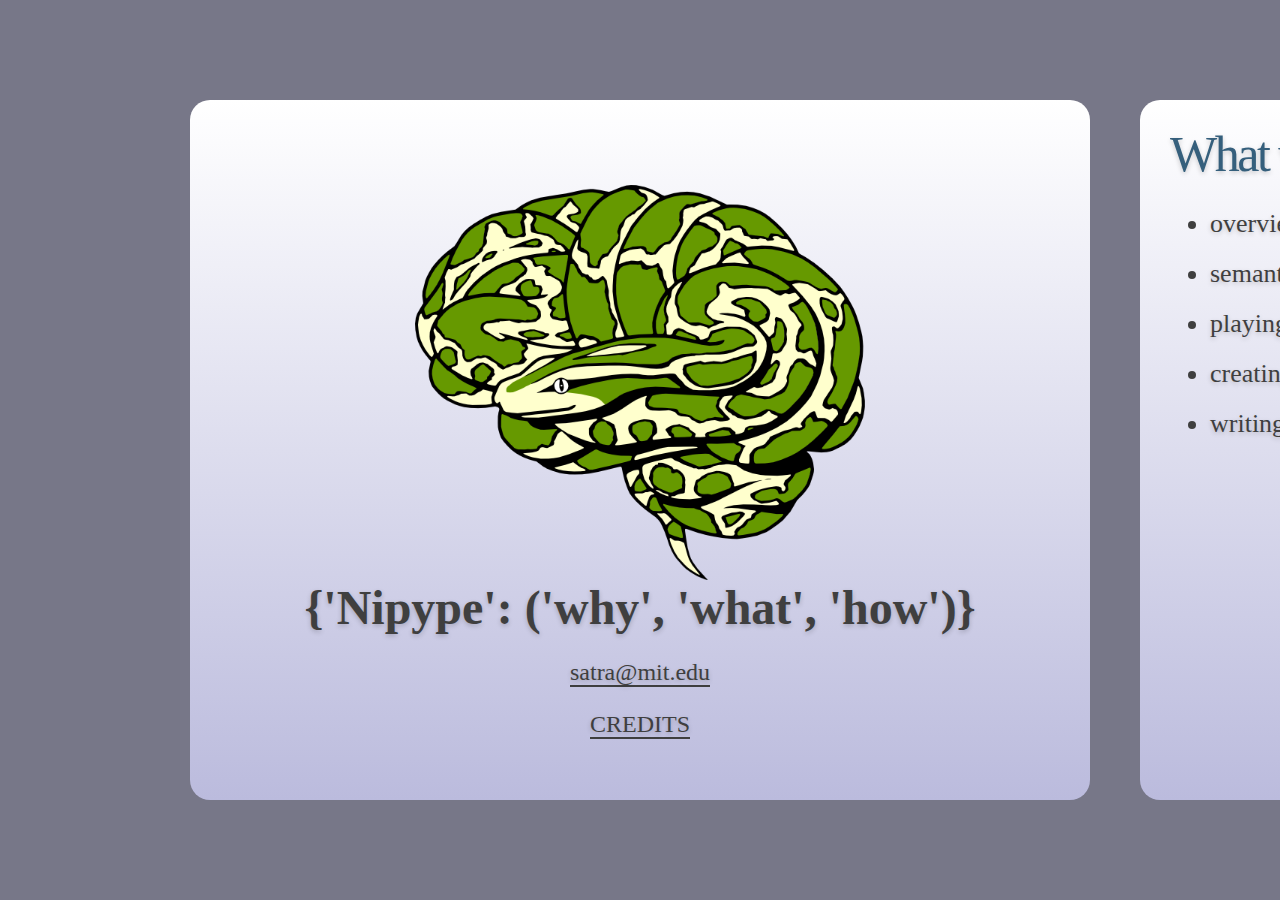
==== slides.html @ e0f83423 "added slides to master branch" ====
<!DOCTYPE html>
<!--
  Copyright 2010 Google Inc.

  Licensed under the Apache License, Version 2.0 (the "License");
  you may not use this file except in compliance with the License.
  You may obtain a copy of the License at

     http://www.apache.org/licenses/LICENSE-2.0

  Unless required by applicable law or agreed to in writing, software
  distributed under the License is distributed on an "AS IS" BASIS,
  WITHOUT WARRANTIES OR CONDITIONS OF ANY KIND, either express or implied.
  See the License for the specific language governing permissions and
  limitations under the License.

  Original slides: Marcin Wichary (mwichary@google.com)
  Modifications: Ernest Delgado (ernestd@google.com)
                 Alex Russell (slightlyoff@chromium.org)

  landslide modifications: Adam Zapletal (adamzap@gmail.com)
                           Nicolas Perriault (nperriault@gmail.com)
-->
<html>
<head>
    <meta http-equiv="Content-Type" content="text/html; charset=utf-8" />
    <meta http-equiv="X-UA-Compatible" content="chrome=1">
    <title>None</title>
    <!-- Styles -->
    
    <style type="text/css" media="print">
      * {
    margin: 0;
    padding: 0;
}
@page {
    size: landscape;
}
body {
    font: 100% "Lucida Grande", "Trebuchet MS", Verdana, sans-serif;
    padding: 0;
    margin: 0;
}
div.slide {
    min-width: 800px;
    min-height: 600px;
    padding: 1em;
    overflow: hidden;
    page-break-after: always;
    border: 1px solid black;
    border-radius: 20px;
}
div.slide div.inner {
    width: 800px;
    height: 600px;
    margin: auto;
    display: table-cell;
}
h1 {
    font-size: 2.4em;
}
h2 {
    font-size: 1.4em;
}
h3 {
    margin: 1em 0;
}
ul {
    margin: 0;
    padding: 0;
}
p, li, pre {
    margin: 1em 0;
}
li {
    margin-left: 2em;
}
a {
    color: #000000;
}
pre, code {
    max-width: 800px;
    background: #eee;
    font-family: Monaco, monospace;
    font-size: 90%;
}
pre {
    padding: .2em .5em;
    overflow: hidden;
    border-radius: .8em;
}
code {
    padding: 0 .2em;
}
.slide header:only-child h1 {
  line-height: 180%;
  text-align: center;
  display: table-cell;
  vertical-align: middle;
  height: 600px;
  width: 800px;
  font-size: 48px;
  margin-top:100px;
  margin-bottom:100px;
}
#toc, #help, .slide aside, .slide footer, .slide .notes {
  display: none;
}

    </style>
    <style type="text/css" media="screen, projection">
      body {
  font: 14px "Lucida Grande", "Trebuchet MS", Verdana, sans-serif;
  background: #778;
  padding: 0;
  margin: 0;
  overflow: hidden;
}

div.presentation {
  position: absolute;
  width: 100%;
  display: table-cell;
  vertical-align: middle;
  height: 100%;
  background: inherit;
}

div.presentation > h1 {
  display: none;
}

div.slides {
  width: 100%;
  height: 100%;
  overflow: hidden;
  left: 0;
  top: 0;
  position: absolute;
  display: block;
  -webkit-transition: -webkit-transform 1s ease-in-out;
  -moz-transition: -moz-transform 1s ease-in-out;
  -o-transition: -o-transform 1s ease-in-out;
}

div.slide {
  display: inline;
  position: absolute;
  overflow: hidden;
  width: 900px;
  height: 700px;
  margin-top: -350px;
  margin-left: -400px;
  left: 50%;
  top: 50%;
  background: -webkit-gradient(linear, left bottom, left top, from(#bbd), to(#fff));
  background-color: #eee;
  background: -moz-linear-gradient(bottom, #bbd, #fff);
  -webkit-transition: margin 0.25s ease-in-out;
  -moz-transition: margin 0.25s ease-in-out;
  -o-transition: margin 0.25s ease-in-out;
  border-top-left-radius: 20px;
  -moz-border-radius-topleft: 20px;
  -webkit-border-top-left-radius: 20px;
  border-top-right-radius: 20px;
  -moz-border-radius-topright: 20px;
  -webkit-border-top-right-radius: 20px;
  border-bottom-right-radius: 20px;
  -moz-border-radius-bottomright: 20px;
  -webkit-border-bottom-right-radius: 20px;
  border-bottom-left-radius: 20px;
  -moz-border-radius-bottomleft: 20px;
  -webkit-border-bottom-left-radius: 20px;
}

div#current_presenter_notes {
	display: none;
}

div.slide div.presenter_notes {
	display: none;
}

/* Expose */

body.expose div.slides {
  float: left;
  position: relative;
  overflow: auto;
  margin-bottom: 10px;
}

body.expose div.slide {
  display: block;
  float: left;
  position: relative;
  left: auto !important;
  top: auto !important;
  margin: 10px !important;
  -webkit-transition: none;
  -moz-transition: none;
  -o-transition: none;  
  -moz-transform: scale(.33, .33);
  -moz-transform-origin: 0 0;
  -webkit-transform: scale(.33, .33);
  -webkit-transform-origin: 0 0;
  -o-transform: scale(.33, .33);
  -o-transform-origin: 0 0;
  cursor: pointer;
}

body.expose div.slide:hover {
  background: -webkit-gradient(linear, left bottom, left top, from(#bdd), to(#fff));
  background-color: #eee;
  background: -moz-linear-gradient(bottom, #bdd, #fff);
}

body.expose .slide-wrapper {
  float: left;
  position: relative;
  margin: .5%;
  width: 300px;
  height: 233px;
}

body.expose .slide footer {
}

body.expose .slide .inner {
}

body.expose .slide.far-past,
body.expose .slide.past,
body.expose .slide.future,
body.expose .slide.far-future {
  margin-left: 0;
}

body.expose .slide.current {
  background: -webkit-gradient(linear, left bottom, left top, from(#ddb), to(#fff));
  background-color: #eee;
  background: -moz-linear-gradient(bottom, #ddb, #fff);
  border: 16px solid #fff;
  -moz-transform: scale(.315, .315);
  -moz-transform-origin: 0 0;
  -webkit-transform: scale(.315, .315);
  -webkit-transform-origin: 0 0;
  -o-transform: scale(.315, .315);
  -o-transform-origin: 0 0;
}

/* Presenter Mode */

body.presenter_view div.slide {
  display: inline;
  position: absolute;
  overflow: hidden;
  -moz-transform: scale(.5, .5);
  -moz-transform-origin: 0 0;
  -webkit-transform: scale(.5, .5);
  -webkit-transform-origin: 0 0;
  -o-transform: scale(.5, .5);
  -o-transform-origin: 0 0;
	margin-top: -300px;
}

body.presenter_view .slide.far-past {
  display: block;
  margin-left: -1500px;
}

body.presenter_view .slide.past {
  display: block;
  margin-left: -975px;
}

body.presenter_view .slide.current {
  display: block;
  margin-left: -475px;
  border: 8px solid maroon;
  z-index: 2;
}

body.presenter_view .slide.future {
  display: block;
  margin-left: 25px;
  z-index: 1;
}

body.presenter_view .slide.far-future {
  display: block;
  margin-left: 525px;
}

body.presenter_view div#current_presenter_notes {
	visibility: visible;
	display: block;
	position: absolute;
	overflow: auto;
	vertical-align: middle;
	left: 50%;
	top: 50%;
	margin-left: -475px;
	margin-top: 100px;
	z-index: 2;
	width: 950px;
	border-style: solid;
	height: 30%;
	background-color: silver;
}

body.presenter_view div#current_presenter_notes section {
  font-family: 'Lucida Grande';
  color: black;
  text-shadow: rgba(0, 0, 0, 0.2) 0 2px 5px;
  display: block;
  overflow: visible;
  position: relative;
  background-color: #fffeff;
  height: 120px;
  margin-right: 30px;
  margin-top: 60px;
  margin-left: 30px;
  padding-right: 10px;
  padding-left: 10px;
  padding-top: 10px;
}

body.presenter_view div#current_presenter_notes section p {
	margin: 0;
}

body.presenter_view div#current_presenter_notes h1 {
	font-size: 50%;
	display: block;
}

/* Slide styles */

div.slide p {
  font-size: 24px;
}

.slide.far-past {
  display: block;
  margin-left: -2400px;
}

.slide.past {
  display: block;
  margin-left: -1400px;
}

.slide.current {
  display: block;
  margin-left: -450px;
}

.slide.future {
  display: block;
  margin-left: 500px;
}

.slide.far-future {
  display: block;
  margin-left: 1500px;
}

body.three-d div.slides {
  -webkit-transform: translateX(50px) scale(0.8) rotateY(10deg);
  -moz-transform: translateX(50px) scale(0.8) rotateY(10deg);
  -o-transform: translateX(50px) scale(0.8) rotateY(10deg);
}


/* Content */

header:not(:only-child) {
  font-family: 'Lucida Grande';
  font-weight: normal;
  font-size: 50px;
  letter-spacing: -.05em;
  color: black;
  text-shadow: rgba(0, 0, 0, 0.2) 0 2px 5px;
  position: absolute;
  left: 30px;
  top: 25px;
  margin: 0;
  padding: 0;
}

header h1, header h2, header h3, header h4, header h5, header h6 {
  color: #355F7C;
  display: inline;
  font-size: 100%;
  font-weight: normal;
  padding: 0;
  margin: 0;
}

header h2:first-child {
  margin-top: 0;
}

section, .slide header:only-child h1 {
  font-family: 'Lucida Grande';
  color: #3f3f3f;
  text-shadow: rgba(0, 0, 0, 0.2) 0 2px 5px;
  margin-left: 30px;
  margin-right: 30px;
  margin-top: 85px;
  display: block;
  overflow: hidden;
}

.slide header:only-child h1 {
  color: #355F7C;
}

a {
  color: inherit;
  display: inline-block;
  text-decoration: none;
  line-height: 110%;
  border-bottom: 2px solid #3f3f3f;
}

pre {
  font-size: 20px;
  font-family: Monaco, Courier, monospace;
}

li {
  padding: 10px 0;
  font-size: 26px;
}

.slide header:only-child h1 {
  line-height: 180%;
  text-align: center;
  display: table-cell;
  vertical-align: middle;
  height: 700px;
  width: 900px;
  font-size: 50px;
  margin-top:100px;
  margin-bottom:100px;
}

div.slide blockquote p{
  font-size: 25px;
  line-height: 150%;
  font-style: italic;
}

div.slide blockquote{
  font-size: 20px;
  line-height: 150%;
}


.h3 {
  height: 50px;
  display: block;
}

h3 {
  font-size: 35px;
  right: 5px;
  position: absolute;
  color: #355F7C;
  margin-top: -50px;
  margin-right: 50px;
}

#plan ul{
  list-style: none
}

#plan li {
  font-size: 30px;
  line-height: 50px;
}

img {
  margin-left: auto;
  margin-right: auto;
  display: block;
}

span.math-example img{
  display: inline;
  margin-left: 5px;
  margin-right: 5px;
}

section table, section table thead, section table tbody{
  font-size: 30px;
  margin: auto;
}

section table, section table td{
    border: 0px;
}

section table tr {
  padding-left: 15px;
  padding-right: 15px;
}

span.math-example p, span.math-example ul, span.math-example li {
  font-size: 15px;
}

.sidebar {
  clear: both;
  background: -webkit-gradient(linear, top right, bottom right, from(#dde), to(#fff));
  -webkit-transition: margin 0.25s ease-in-out;
  background-color: #eee;
  background: -moz-linear-gradient(right, #dde, #fff);
  border-right: 5px solid #ccd;
  z-index: 9999999;
  height: 100%;
  overflow: hidden;
  top: 0;
  position: absolute;
  display: block;
  margin: 0;
  margin-left: -400px;
  padding: 10px 16px;
  overflow: auto;
  -webkit-transition: margin 0.2s ease-in-out;
  -moz-transition: margin 0.2s ease-in-out;
  -o-transition: margin 0.2s ease-in-out;
}

.sidebar h2 {
  text-shadow: rgba(0, 0, 0, 0.2) 0 2px 5px;
  margin: 0 0 16px;
  padding: 0;
}

.sidebar table {
  width: 100%;
  margin: 0;
  padding: 0;
  border-collapse: collapse;
}

.sidebar table caption {
  display: none;
}

.sidebar tr {
  margin: 2px 0;
  border-bottom: 1px solid #ccc;
}

.sidebar th {
  text-align: left;
  font-weight: normal;
  max-width: 300px;
  overflow: hidden;
}

.sidebar tr.sub th {
  text-indent: 20px;
}

.sidebar td {
  text-align: right;
  min-width: 20px;
}

.sidebar a {
  display: block;
  text-decoration: none;
  border-bottom: none;
  padding: 4px 0;
}

.sidebar tr.active {
  background: #ff0;
}

aside {
  display: none;
}

aside.source {
  position: absolute;
  bottom: 6px;
  left: 10px;
  text-indent: 10px;
}

aside.page_number {
  position: absolute;
  bottom: 6px;
  right: 10px;
  text-indent: 10px;
}

span.plan li {
  font-size: 35px;
  margin-top: 35px;
  list-style: none;
}

span.float-right {
  float: right;
}

span.float-left {
  float: left;
}

span.small li{
  font-size: 165%;
  padding-top: 5px;
  padding-bottom: 5px;
}

span.regression img {
  margin-top: -100px;
  padding-left: 150px;
}

span.gaussian img {
  margin-top: -60px;
  padding-left: 220px;
}

span.hyperplan img {
  margin-top: -100px;
}

span.explosion_donnee img {
  margin-top: 100px;
}

span.important p{
  font-size: 30px;
  font-weight: bold;
}

span.big p{
  text-shadow: rgba(0, 0, 0, 0.4) 0 3px 7px;
  font-size: 60px;
  height: 900px;
  line-height: 100%;
  margin-top: 200px;
  text-align: center;
  vertical-align: middle;
  width: 800px;
}

blockquote.medium {
  font-weight: bold;
}

span.simple {
  color: #4EACC5;
}

span.efficace {
  color: #FF9C34;
}

span.documente {
  color: #4E9A06;
}

.notes {
  display: none;
  padding: 10px;
  background: #ccc;
  border-radius: 10px;
  -moz-border-radius: 10px;
  -webkit-border-radius: 10px;
}

div.slide p.notes {
    font-size: 90%;
}

pre.highlight {
  overflow-y: hidden;
  display: inline;
  white-space: pre;

  font-size: 15px;
}


/* Pygments default theme */
.hll { background-color: #ffffcc }
.c { color: #408080;
     font-style: italic;
     font-size: 15px;
  } /* Comment */
.err { border: 1px solid #FF0000 } /* Error */
.k { color: #008000; font-weight: bold } /* Keyword */
.o { color: #666666 } /* Operator */
.cm { color: #408080; font-style: italic } /* Comment.Multiline */
.cp { color: #BC7A00 } /* Comment.Preproc */
.c1 { color: #408080; font-style: italic } /* Comment.Single */
.cs { color: #408080; font-style: italic } /* Comment.Special */
.gd { color: #A00000 } /* Generic.Deleted */
.ge { font-style: italic } /* Generic.Emph */
.gr { color: #FF0000 } /* Generic.Error */
.gh { color: #000080; font-weight: bold } /* Generic.Heading */
.gi { color: #00A000 } /* Generic.Inserted */
.go { color: #808080 } /* Generic.Output */
.gp { color: #000080; font-weight: bold } /* Generic.Prompt */
.gs { font-weight: bold } /* Generic.Strong */
.gu { color: #800080; font-weight: bold } /* Generic.Subheading */
.gt { color: #0040D0 } /* Generic.Traceback */
.kc { color: #008000; font-weight: bold } /* Keyword.Constant */
.kd { color: #008000; font-weight: bold } /* Keyword.Declaration */
.kn { color: #008000; font-weight: bold } /* Keyword.Namespace */
.kp { color: #008000 } /* Keyword.Pseudo */
.kr { color: #008000; font-weight: bold } /* Keyword.Reserved */
.kt { color: #B00040 } /* Keyword.Type */
.m { color: #666666 } /* Literal.Number */
.s { color: #BA2121 } /* Literal.String */
.na { color: #7D9029 } /* Name.Attribute */
.nb { color: #008000 } /* Name.Builtin */
.nc { color: #0000FF; font-weight: bold } /* Name.Class */
.no { color: #880000 } /* Name.Constant */
.nd { color: #AA22FF } /* Name.Decorator */
.ni { color: #999999; font-weight: bold } /* Name.Entity */
.ne { color: #D2413A; font-weight: bold } /* Name.Exception */
.nf { color: #0000FF } /* Name.Function */
.nl { color: #A0A000 } /* Name.Label */
.nn { color: #0000FF; font-weight: bold } /* Name.Namespace */
.nt { color: #008000; font-weight: bold } /* Name.Tag */
.nv { color: #19177C } /* Name.Variable */
.ow { color: #AA22FF; font-weight: bold } /* Operator.Word */
.w { color: #bbbbbb } /* Text.Whitespace */
.mf { color: #666666 } /* Literal.Number.Float */
.mh { color: #666666 } /* Literal.Number.Hex */
.mi { color: #666666 } /* Literal.Number.Integer */
.mo { color: #666666 } /* Literal.Number.Oct */
.sb { color: #BA2121 } /* Literal.String.Backtick */
.sc { color: #BA2121 } /* Literal.String.Char */
.sd { color: #BA2121; font-style: italic } /* Literal.String.Doc */
.s2 { color: #BA2121 } /* Literal.String.Double */
.se { color: #BB6622; font-weight: bold } /* Literal.String.Escape */
.sh { color: #BA2121 } /* Literal.String.Heredoc */
.si { color: #BB6688; font-weight: bold } /* Literal.String.Interpol */
.sx { color: #008000 } /* Literal.String.Other */
.sr { color: #BB6688 } /* Literal.String.Regex */
.s1 { color: #BA2121 } /* Literal.String.Single */
.ss { color: #19177C } /* Literal.String.Symbol */
.bp { color: #008000 } /* Name.Builtin.Pseudo */
.vc { color: #19177C } /* Name.Variable.Class */
.vg { color: #19177C } /* Name.Variable.Global */
.vi { color: #19177C } /* Name.Variable.Instance */
.il { color: #666666 } /* Literal.Number.Integer.Long */

    </style>
    
    
    <!-- /Styles -->
    <!-- Javascripts -->
    
    <script>
      function main() {
  // Since we don't have the fallback of attachEvent and
  // other IE only stuff we won't try to run JS for IE.
  // It will run though when using Google Chrome Frame
  if (document.all) { return; }

  var currentSlideNo;
  var notesOn = false;
  var slides = document.getElementsByClassName('slide');
  var touchStartX = 0;
  var spaces = /\s+/, a1 = [""];
  var tocOpened = false;
  var helpOpened = false;
  var overviewActive = false;
  var showingPresenterView = false;
  var presenterViewWin = null;
  var isPresenterView = false;

  var str2array = function(s) {
    if (typeof s == "string" || s instanceof String) {
      if (s.indexOf(" ") < 0) {
        a1[0] = s;
        return a1;
      } else {
        return s.split(spaces);
      }
    }
    return s;
  };

  var trim = function(str) {
    return str.replace(/^\s\s*/, '').replace(/\s\s*$/, '');
  };

  var addClass = function(node, classStr) {
    classStr = str2array(classStr);
    var cls = " " + node.className + " ";
    for (var i = 0, len = classStr.length, c; i < len; ++i) {
      c = classStr[i];
      if (c && cls.indexOf(" " + c + " ") < 0) {
        cls += c + " ";
      }
    }
    node.className = trim(cls);
  };

  var removeClass = function(node, classStr) {
    var cls;
    if (classStr !== undefined) {
      classStr = str2array(classStr);
      cls = " " + node.className + " ";
      for (var i = 0, len = classStr.length; i < len; ++i) {
        cls = cls.replace(" " + classStr[i] + " ", " ");
      }
      cls = trim(cls);
    } else {
      cls = "";
    }
    if (node.className != cls) {
      node.className = cls;
    }
  };

  var getSlideEl = function(slideNo) {
    if (slideNo > 0) {
      return slides[slideNo - 1];
    } else {
      return null;
    }
  };

  var getSlideTitle = function(slideNo) {
    var el = getSlideEl(slideNo);
    if (el) {
      var headers = el.getElementsByTagName('header');
      if (headers.length > 0) {
        return el.getElementsByTagName('header')[0].innerText;
      }
    }
    return null;
  };

  var getSlidePresenterNote = function(slideNo) {
    var el = getSlideEl(slideNo);
    if (el) {
      var n = el.getElementsByClassName('presenter_notes');
      if (n.length > 0) {
        return n[0];
      }
    }
    return null;
  };

  var changeSlideElClass = function(slideNo, className) {
    var el = getSlideEl(slideNo);
    if (el) {
      removeClass(el, 'far-past past current future far-future');
      addClass(el, className);
    }
  };

  var updateSlideClasses = function(updateOther) {
    window.location.hash = (isPresenterView ? "presenter" : "slide") + currentSlideNo;

    for (var i=1; i<currentSlideNo-1; i++) {
      changeSlideElClass(i, 'far-past');
    }

    changeSlideElClass(currentSlideNo - 1, 'past');
    changeSlideElClass(currentSlideNo, 'current');
    changeSlideElClass(currentSlideNo + 1, 'future');

    for (i=currentSlideNo+2; i<slides.length+1; i++) {
      changeSlideElClass(i, 'far-future');
    }

    highlightCurrentTocLink();

    document.getElementsByTagName('title')[0].innerText = getSlideTitle(currentSlideNo);

    updatePresenterNotes();

    if (updateOther) { updateOtherPage(); }
  };

  var updatePresenterNotes = function() {
    if (!isPresenterView) { return; }

    var existingNote = document.getElementById('current_presenter_notes');
    var currentNote = getSlidePresenterNote(currentSlideNo).cloneNode(true);
    currentNote.setAttribute('id', 'presenter_note');

    existingNote.replaceChild(currentNote, document.getElementById('presenter_note'));
  };

  var highlightCurrentTocLink = function() {
    var toc = document.getElementById('toc');

    if (toc) {
      var tocRows = toc.getElementsByTagName('tr');
      for (var i=0; i<tocRows.length; i++) {
        removeClass(tocRows.item(i), 'active');
      }

      var currentTocRow = document.getElementById('toc-row-' + currentSlideNo);
      if (currentTocRow) {
        addClass(currentTocRow, 'active');
      }
    }
  };

  var updateOtherPage = function() {
    if (!showingPresenterView) { return; }

    var w = isPresenterView ? window.opener : presenterViewWin;
    w.postMessage('slide#' + currentSlideNo, '*');
  }

  var nextSlide = function() {
    if (currentSlideNo < slides.length) {
      currentSlideNo++;
    }
    updateSlideClasses(true);
  };

  var prevSlide = function() {
    if (currentSlideNo > 1) {
      currentSlideNo--;
    }
    updateSlideClasses(true);
  };

  var showNotes = function() {
    var notes = getSlideEl(currentSlideNo).getElementsByClassName('notes');
    for (var i = 0, len = notes.length; i < len; i++) {
      notes.item(i).style.display = (notesOn) ? 'none':'block';
    }
    notesOn = (notesOn) ? false : true;
  };

  var showSlideNumbers = function() {
    var asides = document.getElementsByClassName('page_number');
    var hidden = asides[0].style.display != 'block';
    for (var i = 0; i < asides.length; i++) {
      asides.item(i).style.display = hidden ? 'block' : 'none';
    }
  };

  var showSlideSources = function() {
    var asides = document.getElementsByClassName('source');
    var hidden = asides[0].style.display != 'block';
    for (var i = 0; i < asides.length; i++) {
      asides.item(i).style.display = hidden ? 'block' : 'none';
    }
  };

  var showToc = function() {
    if (helpOpened) {
        showHelp();
    }

    var toc = document.getElementById('toc');

    if (toc) {
      toc.style.marginLeft = tocOpened ? '-' + toc.clientWidth + 'px' : '0px';
      tocOpened = !tocOpened;
    }

    updateOverview();
  };

  var showHelp = function() {
    if (tocOpened) {
        showToc();
    }

    var help = document.getElementById('help');

    if (help) {
      help.style.marginLeft = helpOpened ? '-' + help.clientWidth + 'px' : '0px';
      helpOpened = !helpOpened;
    }
  };

  var showPresenterView = function() {
    if (isPresenterView) { return; }

    if (showingPresenterView) {
      presenterViewWin.close();
      presenterViewWin = null;
      showingPresenterView = false;
    } else {
      presenterViewWin = open(window.location.pathname + "#presenter" + currentSlideNo, 'presenter_notes',
                                  'directories=no,location=no,toolbar=no,menubar=no,copyhistory=no');
      showingPresenterView = true;
    }
  }

  var switch3D = function() {
    if (document.body.className.indexOf('three-d') == -1) {
      document.getElementsByClassName('presentation')[0].style.webkitPerspective = '1000px';
      document.body.className += ' three-d';
    } else {
      window.setTimeout("document.getElementsByClassName('presentation')[0].style.webkitPerspective = '0';", 2000);
      document.body.className = document.body.className.replace(/three-d/, '');
    }
  };

  var toggleOverview = function() {
    var action = overviewActive ? removeClass : addClass;
    action(document.body, 'expose');
    overviewActive = !overviewActive;
    updateOverview();
  };

  var updateOverview = function() {
    try {
      var presentation = document.getElementsByClassName('presentation')[0];
    } catch (e) {
      return;
    }

    if (isPresenterView) {
      var action = overviewActive ? removeClass : addClass;
      action(document.body, 'presenter_view');
    }

    var toc = document.getElementById('toc');

    if (!toc) {
      return;
    }
    
    if (!tocOpened || !overviewActive) {
      presentation.style.marginLeft = '0px';
      presentation.style.width = '100%';
    } else {
      presentation.style.marginLeft = toc.clientWidth + 'px';
      presentation.style.width = (presentation.clientWidth - toc.clientWidth) + 'px';
    }
  };

  var handleBodyKeyDown = function(event) {
    switch (event.keyCode) {
      case 13: // Enter
        if (overviewActive) {
          toggleOverview();
        }
        break;
      case 27: // ESC
        toggleOverview();
        break;
      case 37: // left arrow
        prevSlide();
        break;
      case 39: // right arrow
      case 32: // space
        nextSlide();
        break;
      case 50: // 2
        showNotes();
        break;
      case 51: // 3
        switch3D();
        break;
      case 72: // h
        showHelp();
        break;
      case 78: // n
        showSlideNumbers();
        break;
      case 80: // p
        showPresenterView();
        break;
      case 83: // s
        showSlideSources();
        break;
      case 84: // t
        showToc();
        break;
    }
  };

  var handleWheel = function(event) {
    if (tocOpened || helpOpened) {
      return;
    }

    var delta = 0;

    if (!event) {
      event = window.event;
    }

    if (event.wheelDelta) {
      delta = event.wheelDelta/120;
      if (window.opera) delta = -delta;
    } else if (event.detail) {
      delta = -event.detail/3;
    }

    if (delta && delta <0) {
      nextSlide();
    } else if (delta) {
      prevSlide();
    }
  };

  var addSlideClickListeners = function() {
    for (var i=0; i < slides.length; i++) {
      var slide = slides.item(i);
      slide.num = i + 1;
      slide.addEventListener('click', function(e) {
        if (overviewActive) {
          currentSlideNo = this.num;
          toggleOverview();
          updateSlideClasses(true);
        }
        return false;
      }, true);
    }
  };

  var addRemoteWindowControls = function() {
    window.addEventListener("message", function(e) {
      if (e.data.indexOf("slide#") != -1) {
          currentSlideNo = Number(e.data.replace('slide#', ''));
          updateSlideClasses(false);
      }
    }, false);
  }

  var addTouchListeners = function() {
    document.addEventListener('touchstart', function(e) {
      touchStartX = e.touches[0].pageX;
    }, false);
    document.addEventListener('touchend', function(e) {
      var pixelsMoved = touchStartX - e.changedTouches[0].pageX;
      var SWIPE_SIZE = 150;
      if (pixelsMoved > SWIPE_SIZE) {
        nextSlide();
      }
      else if (pixelsMoved < -SWIPE_SIZE) {
       prevSlide();
      }
    }, false);
  };

  var addTocLinksListeners = function() {
    var toc = document.getElementById('toc');

    if (toc) {
      var tocLinks = toc.getElementsByTagName('a');
      for (var i=0; i < tocLinks.length; i++) {
        tocLinks.item(i).addEventListener('click', function(e) {
          currentSlideNo = Number(this.attributes['href'].value.replace('#slide', ''));
          updateSlideClasses(true);
          return false;
        }, true);
      }
    }
  };

  // initialize

  (function() {
    if (window.location.hash == "") {
      currentSlideNo = 1;
    } else if (window.location.hash.indexOf("#presenter") != -1) {
      currentSlideNo = Number(window.location.hash.replace('#presenter', ''));
      isPresenterView = true;
      showingPresenterView = true;
      presenterViewWin = window;
      addClass(document.body, 'presenter_view');
    } else {
      currentSlideNo = Number(window.location.hash.replace('#slide', ''));
    }

    document.addEventListener('keydown', handleBodyKeyDown, false);
    document.addEventListener('DOMMouseScroll', handleWheel, false);
    window.onmousewheel = document.onmousewheel = handleWheel;

    var els = slides;
    for (var i = 0, el; el = els[i]; i++) {
      addClass(el, 'slide far-future');
    }
    updateSlideClasses(false);

    // add support for finger events (filter it by property detection?)
    addTouchListeners();

    addTocLinksListeners();

    addSlideClickListeners();

    addRemoteWindowControls();
  })();
};

    </script>
    
    
    <!-- /Javascripts -->
</head>
<body>
  <div id="blank"></div>
  <div class="presentation">
    <div id="current_presenter_notes">
      <div id="presenter_note"></div>
    </div>
    <div class="slides">
      
      <!-- slide source: slides.rst -->
      <div class="slide-wrapper">
        <div class="slide">
          <div class="inner">
            
            
            <section><span>
<center><img alt="images/nipype.png" src="[data-uri]" style="width: 450.0px; height: 394.5px;" />
<b style="font-size:48px;">
<a href="http://nipy.org/nipype" style="text-decoration:none;border-bottom:0px;">
{'Nipype': ('why', 'what', 'how')}
</a></b><p><a class="reference external" href="mailto:satra&#64;mit.edu">satra&#64;mit.edu</a></p>
<p><a class="reference external" href="https://github.com/nipy/nipype/blob/master/THANKS">CREDITS</a></p>
</center>
</span></section>
            
          </div>
          <div class="presenter_notes">
            <header><h1>Presenter Notes</h1></header>
            <section>
            
            </section>
          </div>
          <footer>
            
            <aside class="source">
              Source: <a href="slides.rst">slides.rst</a>
            </aside>
            
            <aside class="page_number">
              1/53
            </aside>
          </footer>
        </div>
      </div>
      
      <!-- slide source: slides.rst -->
      <div class="slide-wrapper">
        <div class="slide">
          <div class="inner">
            
            <header><h1>What we will cover today</h1></header>
            
            
            <section><ul class="simple">
<li>overview of Nipype</li>
<li>semantics of Nipype</li>
<li>playing with interfaces</li>
<li>creating workflows</li>
<li>writing functions</li>
</ul></section>
            
          </div>
          <div class="presenter_notes">
            <header><h1>Presenter Notes</h1></header>
            <section>
            
            </section>
          </div>
          <footer>
            
            <aside class="source">
              Source: <a href="slides.rst">slides.rst</a>
            </aside>
            
            <aside class="page_number">
              2/53
            </aside>
          </footer>
        </div>
      </div>
      
      <!-- slide source: slides.rst -->
      <div class="slide-wrapper">
        <div class="slide">
          <div class="inner">
            
            <header><h1>Why Nipype?</h1></header>
            
            
          </div>
          <div class="presenter_notes">
            <header><h1>Presenter Notes</h1></header>
            <section>
            
            </section>
          </div>
          <footer>
            
            <aside class="source">
              Source: <a href="slides.rst">slides.rst</a>
            </aside>
            
            <aside class="page_number">
              3/53
            </aside>
          </footer>
        </div>
      </div>
      
      <!-- slide source: slides.rst -->
      <div class="slide-wrapper">
        <div class="slide">
          <div class="inner">
            
            <header><h1>... one ring to bind them ...</h1></header>
            
            
          </div>
          <div class="presenter_notes">
            <header><h1>Presenter Notes</h1></header>
            <section>
            
            </section>
          </div>
          <footer>
            
            <aside class="source">
              Source: <a href="slides.rst">slides.rst</a>
            </aside>
            
            <aside class="page_number">
              4/53
            </aside>
          </footer>
        </div>
      </div>
      
      <!-- slide source: slides.rst -->
      <div class="slide-wrapper">
        <div class="slide">
          <div class="inner">
            
            <header><h2>Brain imaging: the process</h2></header>
            
            
            <section><p>From design to databases <a class="footnote-reference" href="#id2" id="id1">[1]</a></p>
<img alt="images/EDC.png" src="[data-uri]" style="width: 769.5px; height: 365.25px;" /></section>
            
          </div>
          <div class="presenter_notes">
            <header><h1>Presenter Notes</h1></header>
            <section>
            
            </section>
          </div>
          <footer>
            
            <aside class="source">
              Source: <a href="slides.rst">slides.rst</a>
            </aside>
            
            <aside class="page_number">
              5/53
            </aside>
          </footer>
        </div>
      </div>
      
      <!-- slide source: slides.rst -->
      <div class="slide-wrapper">
        <div class="slide">
          <div class="inner">
            
            <header><h2>Brainimaging software</h2></header>
            
            
            <section><p>a plethora of evolving options</p>
<img alt="images/brainimagingsoftware.png" src="[data-uri]" style="width: 695.25px; height: 378.75px;" /></section>
            
          </div>
          <div class="presenter_notes">
            <header><h1>Presenter Notes</h1></header>
            <section>
            
            </section>
          </div>
          <footer>
            
            <aside class="source">
              Source: <a href="slides.rst">slides.rst</a>
            </aside>
            
            <aside class="page_number">
              6/53
            </aside>
          </footer>
        </div>
      </div>
      
      <!-- slide source: slides.rst -->
      <div class="slide-wrapper">
        <div class="slide">
          <div class="inner">
            
            <header><h2>Brainimaging software: issues</h2></header>
            
            
            <section><ul class="simple">
<li>different algorithms</li>
<li>different assumptions</li>
<li>different platforms</li>
<li>different interfaces</li>
<li>different file formats</li>
</ul></section>
            
          </div>
          <div class="presenter_notes">
            <header><h1>Presenter Notes</h1></header>
            <section>
            
            </section>
          </div>
          <footer>
            
            <aside class="source">
              Source: <a href="slides.rst">slides.rst</a>
            </aside>
            
            <aside class="page_number">
              7/53
            </aside>
          </footer>
        </div>
      </div>
      
      <!-- slide source: slides.rst -->
      <div class="slide-wrapper">
        <div class="slide">
          <div class="inner">
            
            <header><h2>Leads to many questions?</h2></header>
            
            
            <section><p>neuroscientist:</p>
<blockquote>
<ul class="simple">
<li>which packages should I use?</li>
<li>why should I use these packages?</li>
<li>how do they differ?</li>
<li>how should I use these packages?</li>
</ul>
</blockquote>
<p>developer:</p>
<blockquote>
<ul class="simple">
<li>which package(s) should I develop for?</li>
<li>how do I disseminate my software?</li>
</ul>
</blockquote></section>
            
          </div>
          <div class="presenter_notes">
            <header><h1>Presenter Notes</h1></header>
            <section>
            
            </section>
          </div>
          <footer>
            
            <aside class="source">
              Source: <a href="slides.rst">slides.rst</a>
            </aside>
            
            <aside class="page_number">
              8/53
            </aside>
          </footer>
        </div>
      </div>
      
      <!-- slide source: slides.rst -->
      <div class="slide-wrapper">
        <div class="slide">
          <div class="inner">
            
            <header><h2>... and issues</h2></header>
            
            
            <section><ul class="simple">
<li>Installing, using, maintaining and testing multiple packages</li>
<li>Reducing manual intervention</li>
<li>Training people</li>
<li>Tailoring to specific projects</li>
<li>Developing new tools</li>
<li>Reproducing results</li>
</ul></section>
            
          </div>
          <div class="presenter_notes">
            <header><h1>Presenter Notes</h1></header>
            <section>
            
            </section>
          </div>
          <footer>
            
            <aside class="source">
              Source: <a href="slides.rst">slides.rst</a>
            </aside>
            
            <aside class="page_number">
              9/53
            </aside>
          </footer>
        </div>
      </div>
      
      <!-- slide source: slides.rst -->
      <div class="slide-wrapper">
        <div class="slide">
          <div class="inner">
            
            <header><h2>Many workflow systems out there</h2></header>
            
            
            <section><ul class="simple">
<li><a class="reference external" href="http://www.bioimagesuite.org/">BioImage Suite</a></li>
<li><a class="reference external" href="https://wiki.birncommunity.org/x/LgFrAQ">BIRN Tools</a></li>
<li><a class="reference external" href="http://brainvisa.info/">BrainVisa</a></li>
<li><a class="reference external" href="http://www-bmu.psychiatry.cam.ac.uk/software/">CambaFX</a></li>
<li><a class="reference external" href="http://www.nitrc.org/projects/jist/">JIST for MIPAV</a></li>
<li><a class="reference external" href="http://pipeline.loni.ucla.edu">LONI pipeline</a></li>
<li><a class="reference external" href="http://www.mevislab.de/">MEVIS Lab</a></li>
<li><a class="reference external" href="http://code.google.com/p/psom/">PSOM</a></li>
</ul></section>
            
          </div>
          <div class="presenter_notes">
            <header><h1>Presenter Notes</h1></header>
            <section>
            
            </section>
          </div>
          <footer>
            
            <aside class="source">
              Source: <a href="slides.rst">slides.rst</a>
            </aside>
            
            <aside class="page_number">
              10/53
            </aside>
          </footer>
        </div>
      </div>
      
      <!-- slide source: slides.rst -->
      <div class="slide-wrapper">
        <div class="slide">
          <div class="inner">
            
            <header><h2>Solution requirements</h2></header>
            
            
            <section><p>Coming at it from a developer's perspective, we needed something</p>
<ul class="simple">
<li>lightweight</li>
<li>provided formal, common semantics</li>
<li>allowed interactive exploration</li>
<li>supported efficient batch processing</li>
<li>enabled rapid algorithm prototyping</li>
<li>was flexible and adaptive</li>
</ul></section>
            
          </div>
          <div class="presenter_notes">
            <header><h1>Presenter Notes</h1></header>
            <section>
            
            </section>
          </div>
          <footer>
            
            <aside class="source">
              Source: <a href="slides.rst">slides.rst</a>
            </aside>
            
            <aside class="page_number">
              11/53
            </aside>
          </footer>
        </div>
      </div>
      
      <!-- slide source: slides.rst -->
      <div class="slide-wrapper">
        <div class="slide">
          <div class="inner">
            
            <header><h2>Existing technologies</h2></header>
            
            
            <section><p><strong>shell scripting</strong>:</p>
<blockquote>
Can be quick to do, and powerful, but application specific scalability, and
not easy to port across different architectures.</blockquote>
<p><strong>make/CMake</strong>:</p>
<blockquote>
Similar in concept to workflow execution in Nipype, but again limited by the
need for command line tools and flexibility in terms of scaling across
hardware architectures (although see <a class="reference external" href="http://nd.edu/~ccl/software/makeflow/">makeflow</a>).</blockquote>
<p><strong>Octave/MATLAB</strong>:</p>
<blockquote>
Integration with other tools is <em>ad hoc</em> (i.e., system call) and dataflow is
managed at a programmatic level. However, see <a class="reference external" href="http://code.google.com/p/psom/">PSOM</a> which offers a very nice
alternative to some aspects of Nipype for Octave/Matlab users.</blockquote>
<p><strong>Graphical options</strong>: (e.g., <a class="reference external" href="http://pipeline.loni.ucla.edu">LONI pipeline</a>)</p>
<blockquote>
Adding or reusing components across different projects require XML
manipulation or subscribing to some specific databases.</blockquote></section>
            
          </div>
          <div class="presenter_notes">
            <header><h1>Presenter Notes</h1></header>
            <section>
            
            </section>
          </div>
          <footer>
            
            <aside class="source">
              Source: <a href="slides.rst">slides.rst</a>
            </aside>
            
            <aside class="page_number">
              12/53
            </aside>
          </footer>
        </div>
      </div>
      
      <!-- slide source: slides.rst -->
      <div class="slide-wrapper">
        <div class="slide">
          <div class="inner">
            
            <header><h1>We built Nipype in Python</h1></header>
            
            
          </div>
          <div class="presenter_notes">
            <header><h1>Presenter Notes</h1></header>
            <section>
            
            </section>
          </div>
          <footer>
            
            <aside class="source">
              Source: <a href="slides.rst">slides.rst</a>
            </aside>
            
            <aside class="page_number">
              13/53
            </aside>
          </footer>
        </div>
      </div>
      
      <!-- slide source: slides.rst -->
      <div class="slide-wrapper">
        <div class="slide">
          <div class="inner">
            
            <header><h1>Why Python?</h1></header>
            
            
            <section><ul class="simple">
<li>easy to program and document</li>
<li>cross-platform</li>
<li>extensive infrastructure for</li>
</ul>
<blockquote>
<ul class="simple">
<li>development and distribution</li>
<li>scientific computing</li>
<li>brain imaging</li>
</ul>
</blockquote></section>
            
          </div>
          <div class="presenter_notes">
            <header><h1>Presenter Notes</h1></header>
            <section>
            
            </section>
          </div>
          <footer>
            
            <aside class="source">
              Source: <a href="slides.rst">slides.rst</a>
            </aside>
            
            <aside class="page_number">
              14/53
            </aside>
          </footer>
        </div>
      </div>
      
      <!-- slide source: slides.rst -->
      <div class="slide-wrapper">
        <div class="slide">
          <div class="inner">
            
            <header><h2>What can we use Python for?</h2></header>
            
            
            <section><ul class="simple">
<li>scripting (like shell scripts e.g. bash, csh)</li>
<li>make web sites (like these slides)</li>
<li><strong>science</strong> (like R, Matlab, IDL, Octave, Scilab)</li>
<li>etc.</li>
</ul>
<p>You just need to know 1 language to do almost everything !</p></section>
            
          </div>
          <div class="presenter_notes">
            <header><h1>Presenter Notes</h1></header>
            <section>
            
            </section>
          </div>
          <footer>
            
            <aside class="source">
              Source: <a href="slides.rst">slides.rst</a>
            </aside>
            
            <aside class="page_number">
              15/53
            </aside>
          </footer>
        </div>
      </div>
      
      <!-- slide source: slides.rst -->
      <div class="slide-wrapper">
        <div class="slide">
          <div class="inner">
            
            <header><h2>Scientific Python building blocks</h2></header>
            
            
            <section><ul class="simple">
<li><strong>IPython</strong>, an advanced <strong>Python shell</strong>: <a class="reference external" href="http://ipython.org">http://ipython.org</a></li>
<li><strong>Numpy</strong> : provides powerful <strong>numerical arrays</strong> objects, and routines to
manipulate them: <a class="reference external" href="http://www.numpy.org">http://www.numpy.org</a></li>
<li><strong>Scipy</strong> : high-level data processing routines.
Optimization, regression, interpolation, etc: <a class="reference external" href="http://www.scipy.org">http://www.scipy.org</a></li>
<li><strong>Matplotlib</strong> a.k.a. Pylab: 2-D visualization, &quot;publication-ready&quot; plots
<a class="reference external" href="http://matplotlib.sourceforge.net">http://matplotlib.sourceforge.net</a></li>
<li><strong>Mayavi</strong> : 3-D visualization
<a class="reference external" href="http://code.enthought.com/projects/mayavi">http://code.enthought.com/projects/mayavi</a></li>
<li><strong>Scikit-learn</strong>, machine learning: <a class="reference external" href="http://scikit-learn.org">http://scikit-learn.org</a></li>
<li><strong>Scikit-Image</strong>, image processing: <a class="reference external" href="http://scikits-image.org">http://scikits-image.org</a></li>
<li><strong>RPy2</strong>, communicating with R: <a class="reference external" href="http://rpy.sourceforge.net/rpy2.html">http://rpy.sourceforge.net/rpy2.html</a></li>
</ul></section>
            
          </div>
          <div class="presenter_notes">
            <header><h1>Presenter Notes</h1></header>
            <section>
            
            </section>
          </div>
          <footer>
            
            <aside class="source">
              Source: <a href="slides.rst">slides.rst</a>
            </aside>
            
            <aside class="page_number">
              16/53
            </aside>
          </footer>
        </div>
      </div>
      
      <!-- slide source: slides.rst -->
      <div class="slide-wrapper">
        <div class="slide">
          <div class="inner">
            
            <header><h2>Brain Imaging in Python</h2></header>
            
            
            <section><ul class="simple">
<li><strong>NiPy</strong>, an umbrella project for Neuroimaging in Python: <a class="reference external" href="http://nipy.org">http://nipy.org</a><ul>
<li><strong>DiPy</strong>, diffusion imaging</li>
<li><strong>Nibabel</strong>, file reading and writing</li>
<li><strong>NiPy</strong>, preprocessing and statistical routines</li>
<li><strong>Nipype</strong>, interfaces and workflows</li>
<li><strong>Nitime</strong>, time series analysis</li>
<li><strong>PySurfer</strong>, Surface visualization</li>
</ul>
</li>
<li><strong>PyMVPA</strong>, machine learning for neuroimaging: <a class="reference external" href="http://pymvpa.org">http://pymvpa.org</a></li>
<li><strong>PsychoPy</strong>, stimulus presentation: <a class="reference external" href="http://psychopy.org">http://psychopy.org</a></li>
</ul></section>
            
          </div>
          <div class="presenter_notes">
            <header><h1>Presenter Notes</h1></header>
            <section>
            
            </section>
          </div>
          <footer>
            
            <aside class="source">
              Source: <a href="slides.rst">slides.rst</a>
            </aside>
            
            <aside class="page_number">
              17/53
            </aside>
          </footer>
        </div>
      </div>
      
      <!-- slide source: slides.rst -->
      <div class="slide-wrapper">
        <div class="slide">
          <div class="inner">
            
            <header><h1>What is Nipype?</h1></header>
            
            
          </div>
          <div class="presenter_notes">
            <header><h1>Presenter Notes</h1></header>
            <section>
            
            </section>
          </div>
          <footer>
            
            <aside class="source">
              Source: <a href="slides.rst">slides.rst</a>
            </aside>
            
            <aside class="page_number">
              18/53
            </aside>
          </footer>
        </div>
      </div>
      
      <!-- slide source: slides.rst -->
      <div class="slide-wrapper">
        <div class="slide">
          <div class="inner">
            
            <header><h2>Nipype architecture</h2></header>
            
            
            <section><ul class="simple">
<li>Interface</li>
<li>Engine</li>
<li>Executable Plugins</li>
</ul>
<img alt="images/arch.png" src="[data-uri]" style="width: 727.2px; height: 385.2px;" /></section>
            
          </div>
          <div class="presenter_notes">
            <header><h1>Presenter Notes</h1></header>
            <section>
            
            </section>
          </div>
          <footer>
            
            <aside class="source">
              Source: <a href="slides.rst">slides.rst</a>
            </aside>
            
            <aside class="page_number">
              19/53
            </aside>
          </footer>
        </div>
      </div>
      
      <!-- slide source: slides.rst -->
      <div class="slide-wrapper">
        <div class="slide">
          <div class="inner">
            
            <header><h2>Semantics</h2></header>
            
            
            <section><ul>
<li><p class="first"><strong>Interface</strong>: Wraps a program or function</p>
</li>
<li><p class="first">Engine</p>
<blockquote>
<ul class="simple">
<li><strong>Node/MapNode</strong>: Wraps an <cite>Interface</cite> for use in a Workflow that provides
caching and other goodies (e.g., pseudo-sandbox)</li>
<li><strong>Workflow</strong>: A <em>graph</em> or <em>forest of graphs</em> whose nodes are of type <cite>Node</cite>,
<cite>MapNode</cite> or <cite>Workflow</cite> and whose edges represent data flow</li>
</ul>
</blockquote>
</li>
<li><p class="first"><strong>Plugin</strong>: A component that describes how a <cite>Workflow</cite> should be executed</p>
</li>
</ul></section>
            
          </div>
          <div class="presenter_notes">
            <header><h1>Presenter Notes</h1></header>
            <section>
            
            </section>
          </div>
          <footer>
            
            <aside class="source">
              Source: <a href="slides.rst">slides.rst</a>
            </aside>
            
            <aside class="page_number">
              20/53
            </aside>
          </footer>
        </div>
      </div>
      
      <!-- slide source: slides.rst -->
      <div class="slide-wrapper">
        <div class="slide">
          <div class="inner">
            
            <header><h2>Software interfaces</h2></header>
            
            
            <section><p>Currently supported (4-2-2012). <a class="reference external" href="http://www.mit.edu/~satra/nipype-nightly/documentation.html">Click here for latest</a></p>
<table border="1" class="docutils">
<colgroup>
<col width="50%" />
<col width="50%" />
</colgroup>
<tbody valign="top">
<tr><td><a class="reference external" href="http://afni.nimh.nih.gov/afni">AFNI</a></td>
<td><a class="reference external" href="http://www.picsl.upenn.edu/ANTS/">ANTS</a></td>
</tr>
<tr><td><a class="reference external" href="http://www.psychiatry.uiowa.edu/mhcrc/IPLpages/BRAINS.htm">BRAINS</a></td>
<td><a class="reference external" href="http://www.cs.ucl.ac.uk/research/medic/camino">Camino</a></td>
</tr>
<tr><td><a class="reference external" href="http://www.nitrc.org/projects/camino-trackvis">Camino-TrackVis</a></td>
<td><a class="reference external" href="http://www.connectomeviewer.org">ConnectomeViewerToolkit</a></td>
</tr>
<tr><td><a class="reference external" href="http://www.cabiatl.com/mricro/mricron/dcm2nii.html">dcm2nii</a></td>
<td><a class="reference external" href="http://www.trackvis.org/dtk">Diffusion Toolkit</a></td>
</tr>
<tr><td><a class="reference external" href="http://freesurfer.net">FreeSurfer</a></td>
<td><a class="reference external" href="http://www.fmrib.ox.ac.uk/fsl">FSL</a></td>
</tr>
<tr><td><a class="reference external" href="http://www.brain.org.au/software/mrtrix/index.html">MRtrx</a></td>
<td><a class="reference external" href="http://nipy.org/nipy">Nipy</a></td>
</tr>
<tr><td><a class="reference external" href="http://nipy.org/nitime">Nitime</a></td>
<td><a class="reference external" href="http://github.com/pyxnat">PyXNAT</a></td>
</tr>
<tr><td><a class="reference external" href="http://www.slicer.org">Slicer</a></td>
<td><a class="reference external" href="http://www.fil.ion.ucl.ac.uk/spm">SPM</a></td>
</tr>
</tbody>
</table>

<p class="first admonition-title">Attention!</p>
<p>Most used/contributed policy!</p>
<p class="last">Not every component of these packages are available.</p></section>
            
          </div>
          <div class="presenter_notes">
            <header><h1>Presenter Notes</h1></header>
            <section>
            
            </section>
          </div>
          <footer>
            
            <aside class="source">
              Source: <a href="slides.rst">slides.rst</a>
            </aside>
            
            <aside class="page_number">
              21/53
            </aside>
          </footer>
        </div>
      </div>
      
      <!-- slide source: slides.rst -->
      <div class="slide-wrapper">
        <div class="slide">
          <div class="inner">
            
            <header><h2>Workflows</h2></header>
            
            
            <section><table border="1" class="docutils">
<colgroup>
<col width="50%" />
<col width="50%" />
</colgroup>
<tbody valign="top">
<tr><td><p class="first">Properties:</p>
<ul class="last simple">
<li>processing pipeline is a directed acyclic graph (DAG)</li>
<li>nodes are processes</li>
<li>edges represent data flow</li>
<li>compact represenation for any process</li>
<li>code and data separation</li>
</ul>
</td>
<td><img alt="images/workflow.png" class="first last" src="[data-uri]" />
</td>
</tr>
</tbody>
</table></section>
            
          </div>
          <div class="presenter_notes">
            <header><h1>Presenter Notes</h1></header>
            <section>
            
            </section>
          </div>
          <footer>
            
            <aside class="source">
              Source: <a href="slides.rst">slides.rst</a>
            </aside>
            
            <aside class="page_number">
              22/53
            </aside>
          </footer>
        </div>
      </div>
      
      <!-- slide source: slides.rst -->
      <div class="slide-wrapper">
        <div class="slide">
          <div class="inner">
            
            <header><h2>Execution Plugins</h2></header>
            
            
            <section><p>Allows seamless execution across many architectures</p>
<blockquote>
<ul class="simple">
<li>local<ul>
<li>serially</li>
<li>multicore</li>
</ul>
</li>
<li>Clusters<ul>
<li>Condor</li>
<li>PBS/Torque</li>
<li>SGE</li>
<li>SSH (via IPython)</li>
</ul>
</li>
</ul>
</blockquote></section>
            
          </div>
          <div class="presenter_notes">
            <header><h1>Presenter Notes</h1></header>
            <section>
            
            </section>
          </div>
          <footer>
            
            <aside class="source">
              Source: <a href="slides.rst">slides.rst</a>
            </aside>
            
            <aside class="page_number">
              23/53
            </aside>
          </footer>
        </div>
      </div>
      
      <!-- slide source: slides.rst -->
      <div class="slide-wrapper">
        <div class="slide">
          <div class="inner">
            
            <header><h1>How can I use Nipype?</h1></header>
            
            
            <section><ul class="simple">
<li>Environment and installing</li>
<li>Nipype as a brain imaging library</li>
<li>Building and executing workflows</li>
<li>Contributing to Nipype</li>
</ul>

</section>
            
          </div>
          <div class="presenter_notes">
            <header><h1>Presenter Notes</h1></header>
            <section>
            
              <ul class="simple">
<li>imperative style caching</li>
<li>Workflow concepts</li>
<li>Hello World! of workflows</li>
<li>Grabbing and Sinking</li>
<li>iterables and iterfields</li>
<li>Distributed computing</li>
<li>The <cite>Function</cite> interface</li>
<li>Config options</li>
<li>Debugging</li>
<li>actual workflows (resting, task, diffusion)</li>
</ul>
            
            </section>
          </div>
          <footer>
            
            <aside class="source">
              Source: <a href="slides.rst">slides.rst</a>
            </aside>
            
            <aside class="page_number">
              24/53
            </aside>
          </footer>
        </div>
      </div>
      
      <!-- slide source: slides.rst -->
      <div class="slide-wrapper">
        <div class="slide">
          <div class="inner">
            
            <header><h2>Installing and environment</h2></header>
            
            
            <section><p>Scientific Python:</p>
<ul class="simple">
<li>Debian/Ubuntu/Scientific Fedora</li>
<li>Enthought Python Distribution (<a class="reference external" href="http://www.enthought.com/products/epd.php">EPD</a>)</li>
</ul>
<p>Installing Nipype:</p>
<ul class="simple">
<li>Available from <a class="reference external" href="http://neuro.debian.net/pkgs/python-nipype.html">&#64;NeuroDebian</a>,
<a class="reference external" href="http://pypi.python.org/pypi/nipype/">&#64;PyPI</a>, and
<a class="reference external" href="http://github.com/nipy/nipype">&#64;GitHub</a></li>
<li>Dependencies: networkx, nibabel, numpy, scipy, traits</li>
</ul>
<p>Running Nipype (<a class="reference external" href="http://nipy.org/nipype/quickstart.html">Quickstart</a>):</p>
<ul class="simple">
<li>Ensure tools are installed and accessible</li>
<li>Nipype is a wrapper, not a substitute for AFNI, ANTS, FreeSurfer, FSL, SPM,
NiPy, etc.,.</li>
</ul></section>
            
          </div>
          <div class="presenter_notes">
            <header><h1>Presenter Notes</h1></header>
            <section>
            
            </section>
          </div>
          <footer>
            
            <aside class="source">
              Source: <a href="slides.rst">slides.rst</a>
            </aside>
            
            <aside class="page_number">
              25/53
            </aside>
          </footer>
        </div>
      </div>
      
      <!-- slide source: slides.rst -->
      <div class="slide-wrapper">
        <div class="slide">
          <div class="inner">
            
            <header><h2>For today's tutorial</h2></header>
            
            
            <section><p>At MIT you can configure your environment as:</p>
<blockquote>
<pre><span class="nb">source</span> /software/python/EPD/virtualenvs/7.2/nipype0.5/bin/activate
<span class="nb">export </span><span class="nv">TUT_DIR</span><span class="o">=</span>/mindhive/scratch/mri_class/<span class="nv">$LOGNAME</span>/nipype-tutorial
mkdir -p <span class="nv">$TUT_DIR</span>
<span class="nb">cd</span> <span class="nv">$TUT_DIR</span>
ln -s /mindhive/xnat/data/nki_test_retest nki
ln -s /mindhive/xnat/data/openfmri/ds107 ds107
ln -s /mindhive/xnat/surfaces/nki_test_retest nki_surfaces
ln -s /mindhive/xnat/surfaces/openfmri/ds107 ds107_surfaces
module add torque
<span class="nb">export </span><span class="nv">ANTSPATH</span><span class="o">=</span>/software/ANTS/versions/120325/bin/
<span class="nb">export </span><span class="nv">PATH</span><span class="o">=</span>/software/common/bin:<span class="nv">$ANTSPATH</span>:<span class="nv">$PATH</span>
. fss 5.1.0
. /etc/fsl/4.1/fsl.sh
</pre>
</blockquote>
<p>For our interactive session we will use IPython:</p>
<blockquote>
<pre>ipython notebook --pylab<span class="o">=</span>inline
</pre>
</blockquote></section>
            
          </div>
          <div class="presenter_notes">
            <header><h1>Presenter Notes</h1></header>
            <section>
            
            </section>
          </div>
          <footer>
            
            <aside class="source">
              Source: <a href="slides.rst">slides.rst</a>
            </aside>
            
            <aside class="page_number">
              26/53
            </aside>
          </footer>
        </div>
      </div>
      
      <!-- slide source: slides.rst -->
      <div class="slide-wrapper">
        <div class="slide">
          <div class="inner">
            
            <header><h2>Tutorial data and subject ids</h2></header>
            
            
            <section><ul>
<li><p class="first"><a class="reference external" href="http://openfmri.org/dataset/ds000107">OpenfMRI test-retest data</a></p>
<blockquote>
<ul class="simple">
<li>sub001</li>
<li>sub049</li>
</ul>
</blockquote>
</li>
<li><p class="first"><a class="reference external" href="http://fcon_1000.projects.nitrc.org/indi/pro/eNKI_RS_TRT/FrontPage.html">NKI Test-Retest data</a></p>
<blockquote>
<ul class="simple">
<li>2475376</li>
<li>0021006</li>
</ul>
</blockquote>
</li>
<li><p class="first">Surfaces reconstructed with FreeSurfer 5.1 without editing</p>
</li>
</ul></section>
            
          </div>
          <div class="presenter_notes">
            <header><h1>Presenter Notes</h1></header>
            <section>
            
            </section>
          </div>
          <footer>
            
            <aside class="source">
              Source: <a href="slides.rst">slides.rst</a>
            </aside>
            
            <aside class="page_number">
              27/53
            </aside>
          </footer>
        </div>
      </div>
      
      <!-- slide source: slides.rst -->
      <div class="slide-wrapper">
        <div class="slide">
          <div class="inner">
            
            <header><h1>Hello nipype!</h1></header>
            
            
            <section><ul class="simple">
<li>Nipype as a library</li>
<li>Imperative programming with caching</li>
<li>Workflow concepts</li>
<li>Hello World! of workflows</li>
<li>Data grabbing and sinking</li>
<li>Loops: iterables and iterfields</li>
<li>The <cite>IdentityInterface</cite> and <cite>Function</cite> interfaces</li>
<li>Config options, Debugging, Distributed computing</li>
</ul></section>
            
          </div>
          <div class="presenter_notes">
            <header><h1>Presenter Notes</h1></header>
            <section>
            
            </section>
          </div>
          <footer>
            
            <aside class="source">
              Source: <a href="slides.rst">slides.rst</a>
            </aside>
            
            <aside class="page_number">
              28/53
            </aside>
          </footer>
        </div>
      </div>
      
      <!-- slide source: slides.rst -->
      <div class="slide-wrapper">
        <div class="slide">
          <div class="inner">
            
            <header><h2>Nipype as a library</h2></header>
            
            
            <section><p>Importing functionality</p>
<pre><span class="o">&gt;&gt;&gt;</span> <span class="kn">from</span> <span class="nn">nipype.interfaces.camino</span> <span class="kn">import</span> <span class="n">DTIFit</span>
<span class="o">&gt;&gt;&gt;</span> <span class="kn">from</span> <span class="nn">nipype.interfaces.spm</span> <span class="kn">import</span> <span class="n">Realign</span>
</pre>
<p>Finding interface inputs and outputs and examples</p>
<pre><span class="o">&gt;&gt;&gt;</span> <span class="n">DTIFit</span><span class="o">.</span><span class="n">help</span><span class="p">()</span>
<span class="o">&gt;&gt;&gt;</span> <span class="n">Realign</span><span class="o">.</span><span class="n">help</span><span class="p">()</span>
</pre>
<p>Executing the interfaces</p>
<pre><span class="o">&gt;&gt;&gt;</span> <span class="n">fitter</span> <span class="o">=</span> <span class="n">DTIFit</span><span class="p">(</span><span class="n">scheme_file</span><span class="o">=</span><span class="s">&#39;A.sch&#39;</span><span class="p">,</span>
                    <span class="n">in_file</span><span class="o">=</span><span class="s">&#39;data.bfloat&#39;</span><span class="p">)</span>
<span class="o">&gt;&gt;&gt;</span> <span class="n">fitter</span><span class="o">.</span><span class="n">run</span><span class="p">()</span>

<span class="o">&gt;&gt;&gt;</span> <span class="n">aligner</span> <span class="o">=</span> <span class="n">Realign</span><span class="p">(</span><span class="n">in_file</span><span class="o">=</span><span class="s">&#39;A.nii&#39;</span><span class="p">)</span>
<span class="o">&gt;&gt;&gt;</span> <span class="n">aligner</span><span class="o">.</span><span class="n">run</span><span class="p">()</span>
</pre></section>
            
          </div>
          <div class="presenter_notes">
            <header><h1>Presenter Notes</h1></header>
            <section>
            
            </section>
          </div>
          <footer>
            
            <aside class="source">
              Source: <a href="slides.rst">slides.rst</a>
            </aside>
            
            <aside class="page_number">
              29/53
            </aside>
          </footer>
        </div>
      </div>
      
      <!-- slide source: slides.rst -->
      <div class="slide-wrapper">
        <div class="slide">
          <div class="inner">
            
            <header><h2>Work in a directory</h2></header>
            
            
            <section><pre><span class="kn">import</span> <span class="nn">os</span>
<span class="kn">from</span> <span class="nn">shutil</span> <span class="kn">import</span> <span class="n">copyfile</span>
<span class="n">library_dir</span> <span class="o">=</span> <span class="n">os</span><span class="o">.</span><span class="n">path</span><span class="o">.</span><span class="n">join</span><span class="p">(</span><span class="n">os</span><span class="o">.</span><span class="n">getenv</span><span class="p">(</span><span class="s">&#39;TUT_DIR&#39;</span><span class="p">),</span> <span class="s">&#39;as_a_library&#39;</span><span class="p">)</span>
<span class="n">os</span><span class="o">.</span><span class="n">mkdir</span><span class="p">(</span><span class="n">library_dir</span><span class="p">)</span>
<span class="n">os</span><span class="o">.</span><span class="n">chdir</span><span class="p">(</span><span class="n">library_dir</span><span class="p">)</span>
</pre></section>
            
          </div>
          <div class="presenter_notes">
            <header><h1>Presenter Notes</h1></header>
            <section>
            
            </section>
          </div>
          <footer>
            
            <aside class="source">
              Source: <a href="slides.rst">slides.rst</a>
            </aside>
            
            <aside class="page_number">
              30/53
            </aside>
          </footer>
        </div>
      </div>
      
      <!-- slide source: slides.rst -->
      <div class="slide-wrapper">
        <div class="slide">
          <div class="inner">
            
            <header><h2>Using interfaces</h2></header>
            
            
            <section><p>We will use SPM so convert the file to uncompressed Nifti</p>
<pre><span class="kn">from</span> <span class="nn">nipype.interfaces.freesurfer</span> <span class="kn">import</span> <span class="n">MRIConvert</span>
<span class="n">MRIConvert</span><span class="p">(</span><span class="n">in_file</span><span class="o">=</span><span class="s">&#39;../ds107/sub001/BOLD/task001_run001/bold.nii.gz&#39;</span><span class="p">,</span>
           <span class="n">out_file</span><span class="o">=</span><span class="s">&#39;ds107.nii&#39;</span><span class="p">)</span><span class="o">.</span><span class="n">run</span><span class="p">()</span>
</pre>
<p>Import the motion-correction interfaces</p>
<pre><span class="kn">from</span> <span class="nn">nipype.interfaces.spm</span> <span class="kn">import</span> <span class="n">Realign</span>
<span class="kn">from</span> <span class="nn">nipype.interfaces.fsl</span> <span class="kn">import</span> <span class="n">MCFLIRT</span>
</pre>
<p>Run SPM first</p>
<pre><span class="o">&gt;&gt;&gt;</span> <span class="n">results1</span> <span class="o">=</span> <span class="n">Realign</span><span class="p">(</span><span class="n">in_files</span><span class="o">=</span><span class="s">&#39;ds107.nii&#39;</span><span class="p">,</span>
                       <span class="n">register_to_mean</span><span class="o">=</span><span class="bp">False</span><span class="p">)</span><span class="o">.</span><span class="n">run</span><span class="p">()</span>
<span class="o">&gt;&gt;&gt;</span> <span class="n">ls</span>
<span class="n">ds107</span><span class="o">.</span><span class="n">mat</span>  <span class="n">ds107</span><span class="o">.</span><span class="n">nii</span>  <span class="n">meands107</span><span class="o">.</span><span class="n">nii</span>  <span class="n">pyscript_realign</span><span class="o">.</span><span class="n">m</span>  <span class="n">rds107</span><span class="o">.</span><span class="n">mat</span>
<span class="n">rds107</span><span class="o">.</span><span class="n">nii</span>  <span class="n">rp_ds107</span><span class="o">.</span><span class="n">txt</span>
</pre></section>
            
          </div>
          <div class="presenter_notes">
            <header><h1>Presenter Notes</h1></header>
            <section>
            
            </section>
          </div>
          <footer>
            
            <aside class="source">
              Source: <a href="slides.rst">slides.rst</a>
            </aside>
            
            <aside class="page_number">
              31/53
            </aside>
          </footer>
        </div>
      </div>
      
      <!-- slide source: slides.rst -->
      <div class="slide-wrapper">
        <div class="slide">
          <div class="inner">
            
            <header><h2>Let's use FSL</h2></header>
            
            
            <section><p>but how?</p>
<pre><span class="o">&gt;&gt;&gt;</span> <span class="n">MCFLIRT</span><span class="o">.</span><span class="n">help</span><span class="p">()</span>
</pre>
<p>or go to: <a class="reference external" href="http://nipy.sourceforge.net/nipype/interfaces/generated/nipype.interfaces.fsl.preprocess.html#mcflirt">MCFLIRT help</a></p>
<pre><span class="o">&gt;&gt;&gt;</span> <span class="n">results2</span> <span class="o">=</span> <span class="n">MCFLIRT</span><span class="p">(</span><span class="n">in_file</span><span class="o">=</span><span class="s">&#39;ds107.nii&#39;</span><span class="p">,</span> <span class="n">ref_vol</span><span class="o">=</span><span class="mi">0</span><span class="p">,</span>
                       <span class="n">save_plots</span><span class="o">=</span><span class="bp">True</span><span class="p">)</span><span class="o">.</span><span class="n">run</span><span class="p">()</span>
</pre>
<p>Now we can look at some results</p>
<pre><span class="n">subplot</span><span class="p">(</span><span class="mi">211</span><span class="p">);</span><span class="n">plot</span><span class="p">(</span><span class="n">genfromtxt</span><span class="p">(</span><span class="s">&#39;ds107_mcf.nii.gz.par&#39;</span><span class="p">)[:,</span> <span class="mi">3</span><span class="p">:]);</span>
<span class="n">title</span><span class="p">(</span><span class="s">&#39;FSL&#39;</span><span class="p">)</span>
<span class="n">subplot</span><span class="p">(</span><span class="mi">212</span><span class="p">);</span><span class="n">plot</span><span class="p">(</span><span class="n">genfromtxt</span><span class="p">(</span><span class="s">&#39;rp_ds107.txt&#39;</span><span class="p">)[:,:</span><span class="mi">3</span><span class="p">]);</span><span class="n">title</span><span class="p">(</span><span class="s">&#39;SPM&#39;</span><span class="p">)</span>
</pre>
<p>if i execute the MCFLIRT line again, well, it runs again!</p></section>
            
          </div>
          <div class="presenter_notes">
            <header><h1>Presenter Notes</h1></header>
            <section>
            
            </section>
          </div>
          <footer>
            
            <aside class="source">
              Source: <a href="slides.rst">slides.rst</a>
            </aside>
            
            <aside class="page_number">
              32/53
            </aside>
          </footer>
        </div>
      </div>
      
      <!-- slide source: slides.rst -->
      <div class="slide-wrapper">
        <div class="slide">
          <div class="inner">
            
            <header><h2>Using Nipype caching</h2></header>
            
            
            <section><p>Setup</p>
<pre><span class="o">&gt;&gt;&gt;</span> <span class="kn">from</span> <span class="nn">nipype.caching</span> <span class="kn">import</span> <span class="n">Memory</span>
<span class="o">&gt;&gt;&gt;</span> <span class="n">mem</span> <span class="o">=</span> <span class="n">Memory</span><span class="p">(</span><span class="s">&#39;.&#39;</span><span class="p">)</span>
</pre>
<p>Create <cite>cacheable</cite> objects</p>
<pre><span class="o">&gt;&gt;&gt;</span> <span class="n">spm_realign</span> <span class="o">=</span> <span class="n">mem</span><span class="o">.</span><span class="n">cache</span><span class="p">(</span><span class="n">Realign</span><span class="p">)</span>
<span class="o">&gt;&gt;&gt;</span> <span class="n">fsl_realign</span> <span class="o">=</span> <span class="n">mem</span><span class="o">.</span><span class="n">cache</span><span class="p">(</span><span class="n">MCFLIRT</span><span class="p">)</span>
</pre>
<p>Execute interfaces</p>
<pre><span class="o">&gt;&gt;&gt;</span> <span class="n">spm_results</span> <span class="o">=</span> <span class="n">spm_realign</span><span class="p">(</span><span class="n">in_files</span><span class="o">=</span><span class="s">&#39;./as_a_library/ds107.nii&#39;</span><span class="p">,</span>
                              <span class="n">register_to_mean</span><span class="o">=</span><span class="bp">False</span><span class="p">)</span>
<span class="o">&gt;&gt;&gt;</span> <span class="n">fsl_results</span> <span class="o">=</span> <span class="n">fsl_realign</span><span class="p">(</span><span class="n">in_file</span><span class="o">=</span><span class="s">&#39;./as_a_library/ds107.nii&#39;</span><span class="p">,</span>
                              <span class="n">ref_vol</span><span class="o">=</span><span class="mi">0</span><span class="p">,</span> <span class="n">save_plots</span><span class="o">=</span><span class="bp">True</span><span class="p">)</span>
</pre>
<p>Compare</p>
<pre><span class="n">subplot</span><span class="p">(</span><span class="mi">211</span><span class="p">);</span><span class="n">plot</span><span class="p">(</span><span class="n">genfromtxt</span><span class="p">(</span><span class="n">fsl_results</span><span class="o">.</span><span class="n">outputs</span><span class="o">.</span><span class="n">par_file</span><span class="p">)[:,</span> <span class="mi">3</span><span class="p">:])</span>
<span class="n">subplot</span><span class="p">(</span><span class="mi">212</span><span class="p">);</span>
<span class="n">plot</span><span class="p">(</span><span class="n">genfromtxt</span><span class="p">(</span><span class="n">spm_results</span><span class="o">.</span><span class="n">outputs</span><span class="o">.</span><span class="n">realignment_parameters</span><span class="p">)[:,:</span><span class="mi">3</span><span class="p">])</span>
</pre></section>
            
          </div>
          <div class="presenter_notes">
            <header><h1>Presenter Notes</h1></header>
            <section>
            
            </section>
          </div>
          <footer>
            
            <aside class="source">
              Source: <a href="slides.rst">slides.rst</a>
            </aside>
            
            <aside class="page_number">
              33/53
            </aside>
          </footer>
        </div>
      </div>
      
      <!-- slide source: slides.rst -->
      <div class="slide-wrapper">
        <div class="slide">
          <div class="inner">
            
            <header><h2>More caching</h2></header>
            
            
            <section><p>Execute interfaces again</p>
<pre><span class="o">&gt;&gt;&gt;</span> <span class="n">spm_results</span> <span class="o">=</span> <span class="n">spm_realign</span><span class="p">(</span><span class="n">in_files</span><span class="o">=</span><span class="s">&#39;./as_a_library/ds107.nii&#39;</span><span class="p">,</span>
                              <span class="n">register_to_mean</span><span class="o">=</span><span class="bp">False</span><span class="p">)</span>
<span class="o">&gt;&gt;&gt;</span> <span class="n">fsl_results</span> <span class="o">=</span> <span class="n">fsl_realign</span><span class="p">(</span><span class="n">in_file</span><span class="o">=</span><span class="s">&#39;./as_a_library/ds107.nii&#39;</span><span class="p">,</span>
                              <span class="n">ref_vol</span><span class="o">=</span><span class="mi">0</span><span class="p">,</span> <span class="n">save_plots</span><span class="o">=</span><span class="bp">True</span><span class="p">)</span>
</pre>
<p>Output</p>
<blockquote>
<dl class="docutils">
<dt>120401-23:16:21,144 workflow INFO:</dt>
<dd>Executing node 43650b0cabb14ef502659398b944be8b in dir: /mindhive/gablab/satra/mri_class/nipype_mem/nipype-interfaces-spm-preprocess-Realign/43650b0cabb14ef502659398b944be8b</dd>
<dt>120401-23:16:21,145 workflow INFO:</dt>
<dd>Collecting precomputed outputs</dd>
<dt>120401-23:16:21,158 workflow INFO:</dt>
<dd>Executing node e91bcd85558ecd0a2786c9fdd2bcb65a in dir: /mindhive/gablab/satra/mri_class/nipype_mem/nipype-interfaces-fsl-preprocess-MCFLIRT/e91bcd85558ecd0a2786c9fdd2bcb65a</dd>
<dt>120401-23:16:21,159 workflow INFO:</dt>
<dd>Collecting precomputed outputs</dd>
</dl>
</blockquote></section>
            
          </div>
          <div class="presenter_notes">
            <header><h1>Presenter Notes</h1></header>
            <section>
            
            </section>
          </div>
          <footer>
            
            <aside class="source">
              Source: <a href="slides.rst">slides.rst</a>
            </aside>
            
            <aside class="page_number">
              34/53
            </aside>
          </footer>
        </div>
      </div>
      
      <!-- slide source: slides.rst -->
      <div class="slide-wrapper">
        <div class="slide">
          <div class="inner">
            
            <header><h2>More files to process</h2></header>
            
            
            <section><p>what if we had more files?</p>
<pre><span class="o">&gt;&gt;&gt;</span> <span class="kn">from</span> <span class="nn">os.path</span> <span class="kn">import</span> <span class="n">abspath</span> <span class="k">as</span> <span class="n">opap</span>
<span class="o">&gt;&gt;&gt;</span> <span class="n">files</span> <span class="o">=</span> <span class="p">[</span><span class="n">opap</span><span class="p">(</span><span class="s">&#39;ds107/sub001/BOLD/task001_run001/bold.nii.gz&#39;</span><span class="p">),</span>
             <span class="n">opap</span><span class="p">(</span><span class="s">&#39;ds107/sub001/BOLD/task001_run002/bold.nii.gz&#39;</span><span class="p">)]</span>
<span class="o">&gt;&gt;&gt;</span> <span class="n">fsl_results</span> <span class="o">=</span> <span class="n">fsl_realign</span><span class="p">(</span><span class="n">in_file</span><span class="o">=</span><span class="n">files</span><span class="p">,</span> <span class="n">ref_vol</span><span class="o">=</span><span class="mi">0</span><span class="p">,</span>
                              <span class="n">save_plots</span><span class="o">=</span><span class="bp">True</span><span class="p">)</span>
<span class="o">&gt;&gt;&gt;</span> <span class="n">spm_results</span> <span class="o">=</span> <span class="n">spm_realign</span><span class="p">(</span><span class="n">in_files</span><span class="o">=</span><span class="n">files</span><span class="p">,</span> <span class="n">register_to_mean</span><span class="o">=</span><span class="bp">False</span><span class="p">)</span>
</pre>
<p>They will both break but for different reasons:</p>
<pre class="literal-block">
1. Interface incompatibility
2. File format
</pre>
<pre><span class="n">converter</span> <span class="o">=</span> <span class="n">mem</span><span class="o">.</span><span class="n">cache</span><span class="p">(</span><span class="n">MRIConvert</span><span class="p">)</span>
<span class="n">newfiles</span> <span class="o">=</span> <span class="p">[]</span>
<span class="k">for</span> <span class="n">idx</span><span class="p">,</span> <span class="n">fname</span> <span class="ow">in</span> <span class="nb">enumerate</span><span class="p">(</span><span class="n">files</span><span class="p">):</span>
    <span class="n">newfiles</span><span class="o">.</span><span class="n">append</span><span class="p">(</span><span class="n">converter</span><span class="p">(</span><span class="n">in_file</span><span class="o">=</span><span class="n">fname</span><span class="p">,</span>
                              <span class="n">out_type</span><span class="o">=</span><span class="s">&#39;nii&#39;</span><span class="p">)</span><span class="o">.</span><span class="n">outputs</span><span class="o">.</span><span class="n">out_file</span><span class="p">)</span>
</pre></section>
            
          </div>
          <div class="presenter_notes">
            <header><h1>Presenter Notes</h1></header>
            <section>
            
            </section>
          </div>
          <footer>
            
            <aside class="source">
              Source: <a href="slides.rst">slides.rst</a>
            </aside>
            
            <aside class="page_number">
              35/53
            </aside>
          </footer>
        </div>
      </div>
      
      <!-- slide source: slides.rst -->
      <div class="slide-wrapper">
        <div class="slide">
          <div class="inner">
            
            <header><h2>Workflow concepts</h2></header>
            
            
            <section><p>Where:</p>
<pre><span class="o">&gt;&gt;&gt;</span> <span class="kn">from</span> <span class="nn">nipype.pipeline.engine</span> <span class="kn">import</span> <span class="n">Node</span><span class="p">,</span> <span class="n">MapNode</span><span class="p">,</span> <span class="n">Workflow</span>
</pre>
<p><strong>Node</strong>:</p>
<pre><span class="o">&gt;&gt;&gt;</span> <span class="n">spm_realign</span> <span class="o">=</span> <span class="n">mem</span><span class="o">.</span><span class="n">cache</span><span class="p">(</span><span class="n">Realign</span><span class="p">)</span>
<span class="o">&gt;&gt;&gt;</span> <span class="n">realign_spm</span> <span class="o">=</span> <span class="n">Node</span><span class="p">(</span><span class="n">Realign</span><span class="p">(),</span> <span class="n">name</span><span class="o">=</span><span class="s">&#39;motion_correct&#39;</span><span class="p">)</span>
</pre>
<p><strong>Mapnode</strong>:</p>
<pre><span class="o">&gt;&gt;&gt;</span> <span class="n">realign_fsl</span> <span class="o">=</span> <span class="n">MapNode</span><span class="p">(</span><span class="n">MCFLIRT</span><span class="p">(),</span> <span class="n">iterfield</span><span class="o">=</span><span class="p">[</span><span class="s">&#39;in_file&#39;</span><span class="p">],</span>
                          <span class="n">name</span><span class="o">=</span><span class="s">&#39;motion_correct_with_fsl&#39;</span><span class="p">)</span>
</pre>
<p><strong>Workflow</strong>:</p>
<pre><span class="o">&gt;&gt;&gt;</span> <span class="n">myflow</span> <span class="o">=</span> <span class="n">Workflow</span><span class="p">(</span><span class="n">name</span><span class="o">=</span><span class="s">&#39;realign&#39;</span><span class="p">)</span>
<span class="o">&gt;&gt;&gt;</span> <span class="n">myflow</span><span class="o">.</span><span class="n">add_nodes</span><span class="p">([</span><span class="n">realign_spm</span><span class="p">,</span> <span class="n">realign_fsl</span><span class="p">])</span>
</pre></section>
            
          </div>
          <div class="presenter_notes">
            <header><h1>Presenter Notes</h1></header>
            <section>
            
            </section>
          </div>
          <footer>
            
            <aside class="source">
              Source: <a href="slides.rst">slides.rst</a>
            </aside>
            
            <aside class="page_number">
              36/53
            </aside>
          </footer>
        </div>
      </div>
      
      <!-- slide source: slides.rst -->
      <div class="slide-wrapper">
        <div class="slide">
          <div class="inner">
            
            <header><h2>Workflow: setting inputs</h2></header>
            
            
            <section><p><strong>Node</strong>:</p>
<pre><span class="o">&gt;&gt;&gt;</span> <span class="n">realign_spm</span><span class="o">.</span><span class="n">inputs</span><span class="o">.</span><span class="n">in_files</span> <span class="o">=</span> <span class="n">newfiles</span>
<span class="o">&gt;&gt;&gt;</span> <span class="n">realign_spm</span><span class="o">.</span><span class="n">inputs</span><span class="o">.</span><span class="n">register_to_mean</span> <span class="o">=</span> <span class="bp">False</span>
<span class="o">&gt;&gt;&gt;</span> <span class="n">realign_spm</span><span class="o">.</span><span class="n">run</span><span class="p">()</span>
</pre>
<p><strong>Mapnode</strong>:</p>
<pre><span class="o">&gt;&gt;&gt;</span> <span class="n">realign_fsl</span><span class="o">.</span><span class="n">inputs</span><span class="o">.</span><span class="n">in_file</span> <span class="o">=</span> <span class="n">files</span>
<span class="o">&gt;&gt;&gt;</span> <span class="n">realign_fsl</span><span class="o">.</span><span class="n">inputs</span><span class="o">.</span><span class="n">ref_vol</span> <span class="o">=</span> <span class="mi">0</span>
<span class="o">&gt;&gt;&gt;</span> <span class="n">realign_fsl</span><span class="o">.</span><span class="n">run</span><span class="p">()</span>
</pre>
<p><strong>Workflow</strong>:</p>
<pre><span class="o">&gt;&gt;&gt;</span> <span class="n">myflow</span> <span class="o">=</span> <span class="n">Workflow</span><span class="p">(</span><span class="n">name</span><span class="o">=</span><span class="s">&#39;realign&#39;</span><span class="p">)</span>
<span class="o">&gt;&gt;&gt;</span> <span class="n">myflow</span><span class="o">.</span><span class="n">add_nodes</span><span class="p">([</span><span class="n">realign_spm</span><span class="p">,</span> <span class="n">realign_fsl</span><span class="p">])</span>
<span class="o">&gt;&gt;&gt;</span> <span class="n">myflow</span><span class="o">.</span><span class="n">base_dir</span> <span class="o">=</span> <span class="n">opap</span><span class="p">(</span><span class="s">&#39;.&#39;</span><span class="p">)</span>
<span class="o">&gt;&gt;&gt;</span> <span class="n">myflow</span><span class="o">.</span><span class="n">inputs</span><span class="o">.</span><span class="n">motion_correct</span><span class="o">.</span><span class="n">in_files</span> <span class="o">=</span> <span class="n">newfiles</span>
<span class="o">&gt;&gt;&gt;</span> <span class="n">myflow</span><span class="o">.</span><span class="n">inputs</span><span class="o">.</span><span class="n">motion_correct</span><span class="o">.</span><span class="n">register_to_mean</span> <span class="o">=</span> <span class="bp">False</span>
<span class="o">&gt;&gt;&gt;</span> <span class="n">myflow</span><span class="o">.</span><span class="n">inputs</span><span class="o">.</span><span class="n">motion_correct_with_fsl</span><span class="o">.</span><span class="n">in_file</span> <span class="o">=</span> <span class="n">files</span>
<span class="o">&gt;&gt;&gt;</span> <span class="n">myflow</span><span class="o">.</span><span class="n">inputs</span><span class="o">.</span><span class="n">motion_correct_with_fsl</span><span class="o">.</span><span class="n">ref_vol</span> <span class="o">=</span> <span class="mi">0</span>
<span class="o">&gt;&gt;&gt;</span> <span class="n">myflow</span><span class="o">.</span><span class="n">run</span><span class="p">()</span>
</pre></section>
            
          </div>
          <div class="presenter_notes">
            <header><h1>Presenter Notes</h1></header>
            <section>
            
            </section>
          </div>
          <footer>
            
            <aside class="source">
              Source: <a href="slides.rst">slides.rst</a>
            </aside>
            
            <aside class="page_number">
              37/53
            </aside>
          </footer>
        </div>
      </div>
      
      <!-- slide source: slides.rst -->
      <div class="slide-wrapper">
        <div class="slide">
          <div class="inner">
            
            <header><h2>&quot;Hello World&quot; of Nipype workflows</h2></header>
            
            
            <section><p>Create two nodes:</p>
<pre><span class="o">&gt;&gt;&gt;</span> <span class="n">convert2nii</span> <span class="o">=</span> <span class="n">MapNode</span><span class="p">(</span><span class="n">MRIConvert</span><span class="p">(</span><span class="n">out_type</span><span class="o">=</span><span class="s">&#39;nii&#39;</span><span class="p">),</span>
                          <span class="n">iterfield</span><span class="o">=</span><span class="p">[</span><span class="s">&#39;in_file&#39;</span><span class="p">],</span>
                          <span class="n">name</span><span class="o">=</span><span class="s">&#39;convert2nii&#39;</span><span class="p">)</span>
<span class="o">&gt;&gt;&gt;</span> <span class="n">realign_spm</span> <span class="o">=</span> <span class="n">Node</span><span class="p">(</span><span class="n">Realign</span><span class="p">(),</span> <span class="n">name</span><span class="o">=</span><span class="s">&#39;motion_correct&#39;</span><span class="p">)</span>
</pre>
<p>Set inputs:</p>
<pre><span class="o">&gt;&gt;&gt;</span> <span class="n">convert2nii</span><span class="o">.</span><span class="n">inputs</span><span class="o">.</span><span class="n">in_file</span> <span class="o">=</span> <span class="n">files</span>
<span class="o">&gt;&gt;&gt;</span> <span class="n">realign_spm</span><span class="o">.</span><span class="n">inputs</span><span class="o">.</span><span class="n">register_to_mean</span> <span class="o">=</span> <span class="bp">False</span>
</pre>
<p>Connect them up:</p>
<pre><span class="o">&gt;&gt;&gt;</span> <span class="n">realignflow</span> <span class="o">=</span> <span class="n">Workflow</span><span class="p">(</span><span class="n">name</span><span class="o">=</span><span class="s">&#39;realign_with_spm&#39;</span><span class="p">)</span>
<span class="o">&gt;&gt;&gt;</span> <span class="n">realignflow</span><span class="o">.</span><span class="n">connect</span><span class="p">(</span><span class="n">convert2nii</span><span class="p">,</span> <span class="s">&#39;out_file&#39;</span><span class="p">,</span>
                        <span class="n">realign_spm</span><span class="p">,</span> <span class="s">&#39;in_files&#39;</span><span class="p">)</span>
<span class="o">&gt;&gt;&gt;</span> <span class="n">realignflow</span><span class="o">.</span><span class="n">base_dir</span> <span class="o">=</span> <span class="n">opap</span><span class="p">(</span><span class="s">&#39;.&#39;</span><span class="p">)</span>
<span class="o">&gt;&gt;&gt;</span> <span class="n">realignflow</span><span class="o">.</span><span class="n">run</span><span class="p">()</span>
</pre></section>
            
          </div>
          <div class="presenter_notes">
            <header><h1>Presenter Notes</h1></header>
            <section>
            
            </section>
          </div>
          <footer>
            
            <aside class="source">
              Source: <a href="slides.rst">slides.rst</a>
            </aside>
            
            <aside class="page_number">
              38/53
            </aside>
          </footer>
        </div>
      </div>
      
      <!-- slide source: slides.rst -->
      <div class="slide-wrapper">
        <div class="slide">
          <div class="inner">
            
            <header><h2>Visualize the workflow</h2></header>
            
            
            <section><pre><span class="o">&gt;&gt;&gt;</span> <span class="n">realignflow</span><span class="o">.</span><span class="n">write_graph</span><span class="p">()</span>
</pre>
<img alt="images/graph.dot.png" src="[data-uri]" />
<pre><span class="o">&gt;&gt;&gt;</span> <span class="n">realignflow</span><span class="o">.</span><span class="n">write_graph</span><span class="p">(</span><span class="n">graph2use</span><span class="o">=</span><span class="s">&#39;orig&#39;</span><span class="p">)</span>
</pre>
<img alt="images/graph_detailed.dot.png" src="[data-uri]" /></section>
            
          </div>
          <div class="presenter_notes">
            <header><h1>Presenter Notes</h1></header>
            <section>
            
            </section>
          </div>
          <footer>
            
            <aside class="source">
              Source: <a href="slides.rst">slides.rst</a>
            </aside>
            
            <aside class="page_number">
              39/53
            </aside>
          </footer>
        </div>
      </div>
      
      <!-- slide source: slides.rst -->
      <div class="slide-wrapper">
        <div class="slide">
          <div class="inner">
            
            <header><h2>Data grabbing</h2></header>
            
            
            <section><p>Instead of assigning data ourselves, let's <em>glob</em> it</p>
<pre><span class="o">&gt;&gt;&gt;</span> <span class="kn">from</span> <span class="nn">nipype.interfaces.io</span> <span class="kn">import</span> <span class="n">DataGrabber</span>
<span class="o">&gt;&gt;&gt;</span> <span class="n">ds</span> <span class="o">=</span> <span class="n">Node</span><span class="p">(</span><span class="n">DataGrabber</span><span class="p">(</span><span class="n">infields</span><span class="o">=</span><span class="p">[</span><span class="s">&#39;subject_id&#39;</span><span class="p">],</span>
                          <span class="n">outfields</span><span class="o">=</span><span class="p">[</span><span class="s">&#39;func&#39;</span><span class="p">]),</span>
              <span class="n">name</span><span class="o">=</span><span class="s">&#39;datasource&#39;</span><span class="p">)</span>
<span class="o">&gt;&gt;&gt;</span> <span class="n">ds</span><span class="o">.</span><span class="n">inputs</span><span class="o">.</span><span class="n">base_directory</span> <span class="o">=</span> <span class="n">opap</span><span class="p">(</span><span class="s">&#39;ds107&#39;</span><span class="p">)</span>
<span class="o">&gt;&gt;&gt;</span> <span class="n">ds</span><span class="o">.</span><span class="n">inputs</span><span class="o">.</span><span class="n">template</span> <span class="o">=</span> <span class="s">&#39;</span><span class="si">%s</span><span class="s">/BOLD/task001*/bold.nii.gz&#39;</span>

<span class="o">&gt;&gt;&gt;</span> <span class="n">ds</span><span class="o">.</span><span class="n">inputs</span><span class="o">.</span><span class="n">subject_id</span> <span class="o">=</span> <span class="s">&#39;sub001&#39;</span>
<span class="o">&gt;&gt;&gt;</span> <span class="n">ds</span><span class="o">.</span><span class="n">run</span><span class="p">()</span><span class="o">.</span><span class="n">outputs</span>
<span class="n">func</span> <span class="o">=</span> <span class="p">[</span><span class="s">&#39;...mri_class/ds107/sub001/BOLD/task001_run001/bold.nii.gz&#39;</span><span class="p">,</span>
        <span class="s">&#39;...mri_class/ds107/sub001/BOLD/task001_run002/bold.nii.gz&#39;</span><span class="p">]</span>

<span class="o">&gt;&gt;&gt;</span> <span class="n">ds</span><span class="o">.</span><span class="n">inputs</span><span class="o">.</span><span class="n">subject_id</span> <span class="o">=</span> <span class="s">&#39;sub049&#39;</span>
<span class="o">&gt;&gt;&gt;</span> <span class="n">ds</span><span class="o">.</span><span class="n">run</span><span class="p">()</span><span class="o">.</span><span class="n">outputs</span>
<span class="n">func</span> <span class="o">=</span> <span class="p">[</span><span class="s">&#39;...mri_class/ds107/sub049/BOLD/task001_run001/bold.nii.gz&#39;</span><span class="p">,</span>
        <span class="s">&#39;...mri_class/ds107/sub049/BOLD/task001_run002/bold.nii.gz&#39;</span><span class="p">]</span>
</pre></section>
            
          </div>
          <div class="presenter_notes">
            <header><h1>Presenter Notes</h1></header>
            <section>
            
            </section>
          </div>
          <footer>
            
            <aside class="source">
              Source: <a href="slides.rst">slides.rst</a>
            </aside>
            
            <aside class="page_number">
              40/53
            </aside>
          </footer>
        </div>
      </div>
      
      <!-- slide source: slides.rst -->
      <div class="slide-wrapper">
        <div class="slide">
          <div class="inner">
            
            <header><h2>Multiple files</h2></header>
            
            
            <section><p>A little more practical usage</p>
<pre><span class="o">&gt;&gt;&gt;</span> <span class="n">ds</span> <span class="o">=</span> <span class="n">Node</span><span class="p">(</span><span class="n">DataGrabber</span><span class="p">(</span><span class="n">infields</span><span class="o">=</span><span class="p">[</span><span class="s">&#39;subject_id&#39;</span><span class="p">,</span> <span class="s">&#39;task_id&#39;</span><span class="p">],</span>
                          <span class="n">outfields</span><span class="o">=</span><span class="p">[</span><span class="s">&#39;func&#39;</span><span class="p">,</span> <span class="s">&#39;anat&#39;</span><span class="p">]),</span>
              <span class="n">name</span><span class="o">=</span><span class="s">&#39;datasource&#39;</span><span class="p">)</span>
<span class="o">&gt;&gt;&gt;</span> <span class="n">ds</span><span class="o">.</span><span class="n">inputs</span><span class="o">.</span><span class="n">base_directory</span> <span class="o">=</span> <span class="n">opap</span><span class="p">(</span><span class="s">&#39;ds107&#39;</span><span class="p">)</span>
<span class="o">&gt;&gt;&gt;</span> <span class="n">ds</span><span class="o">.</span><span class="n">inputs</span><span class="o">.</span><span class="n">template</span> <span class="o">=</span> <span class="s">&#39;*&#39;</span>
<span class="o">&gt;&gt;&gt;</span> <span class="n">ds</span><span class="o">.</span><span class="n">inputs</span><span class="o">.</span><span class="n">template_args</span> <span class="o">=</span> <span class="p">{</span><span class="s">&#39;func&#39;</span><span class="p">:</span> <span class="p">[[</span><span class="s">&#39;subject_id&#39;</span><span class="p">,</span> <span class="s">&#39;task_id&#39;</span><span class="p">]],</span>
                               <span class="s">&#39;anat&#39;</span><span class="p">:</span> <span class="p">[[</span><span class="s">&#39;subject_id&#39;</span><span class="p">]]}</span>
<span class="o">&gt;&gt;&gt;</span> <span class="n">ds</span><span class="o">.</span><span class="n">inputs</span><span class="o">.</span><span class="n">field_template</span> <span class="o">=</span>
                     <span class="p">{</span><span class="s">&#39;func&#39;</span><span class="p">:</span> <span class="s">&#39;</span><span class="si">%s</span><span class="s">/BOLD/task</span><span class="si">%03d</span><span class="s">*/bold.nii.gz&#39;</span><span class="p">,</span>
                      <span class="s">&#39;anat&#39;</span><span class="p">:</span> <span class="s">&#39;</span><span class="si">%s</span><span class="s">/anatomy/highres001.nii.gz&#39;</span><span class="p">}</span>

<span class="o">&gt;&gt;&gt;</span> <span class="n">ds</span><span class="o">.</span><span class="n">inputs</span><span class="o">.</span><span class="n">subject_id</span> <span class="o">=</span> <span class="s">&#39;sub001&#39;</span>
<span class="o">&gt;&gt;&gt;</span> <span class="n">ds</span><span class="o">.</span><span class="n">inputs</span><span class="o">.</span><span class="n">task_id</span> <span class="o">=</span> <span class="mi">1</span>
<span class="o">&gt;&gt;&gt;</span> <span class="n">ds</span><span class="o">.</span><span class="n">run</span><span class="p">()</span><span class="o">.</span><span class="n">outputs</span>
<span class="n">anat</span> <span class="o">=</span> <span class="s">&#39;...mri_class/ds107/sub001/anatomy/highres001.nii.gz&#39;</span>
<span class="n">func</span> <span class="o">=</span> <span class="p">[</span><span class="s">&#39;...mri_class/ds107/sub001/BOLD/task001_run001/bold.nii.gz&#39;</span><span class="p">,</span>
        <span class="s">&#39;...mri_class/ds107/sub001/BOLD/task001_run002/bold.nii.gz&#39;</span><span class="p">]</span>
</pre></section>
            
          </div>
          <div class="presenter_notes">
            <header><h1>Presenter Notes</h1></header>
            <section>
            
            </section>
          </div>
          <footer>
            
            <aside class="source">
              Source: <a href="slides.rst">slides.rst</a>
            </aside>
            
            <aside class="page_number">
              41/53
            </aside>
          </footer>
        </div>
      </div>
      
      <!-- slide source: slides.rst -->
      <div class="slide-wrapper">
        <div class="slide">
          <div class="inner">
            
            <header><h2>Loops: iterfield (MapNode)</h2></header>
            
            
            <section><p><strong>MapNode + iterfield</strong>: runs underlying interface several times</p>
<pre><span class="o">&gt;&gt;&gt;</span> <span class="n">convert2nii</span> <span class="o">=</span> <span class="n">MapNode</span><span class="p">(</span><span class="n">MRIConvert</span><span class="p">(</span><span class="n">out_type</span><span class="o">=</span><span class="s">&#39;nii&#39;</span><span class="p">),</span>
                          <span class="n">iterfield</span><span class="o">=</span><span class="p">[</span><span class="s">&#39;in_file&#39;</span><span class="p">],</span>
                          <span class="n">name</span><span class="o">=</span><span class="s">&#39;convert2nii&#39;</span><span class="p">)</span>
</pre>
<img alt="images/mapnode.png" src="[data-uri]" /></section>
            
          </div>
          <div class="presenter_notes">
            <header><h1>Presenter Notes</h1></header>
            <section>
            
            </section>
          </div>
          <footer>
            
            <aside class="source">
              Source: <a href="slides.rst">slides.rst</a>
            </aside>
            
            <aside class="page_number">
              42/53
            </aside>
          </footer>
        </div>
      </div>
      
      <!-- slide source: slides.rst -->
      <div class="slide-wrapper">
        <div class="slide">
          <div class="inner">
            
            <header><h2>Loops: iterables (subgraph)</h2></header>
            
            
            <section><p><strong>Workflow + iterables</strong>: runs subgraph several times, attribute not input</p>
<pre><span class="o">&gt;&gt;&gt;</span> <span class="n">multiworkflow</span> <span class="o">=</span> <span class="n">Workflow</span><span class="p">(</span><span class="n">name</span><span class="o">=</span><span class="s">&#39;iterables&#39;</span><span class="p">)</span>
<span class="o">&gt;&gt;&gt;</span> <span class="n">ds</span><span class="o">.</span><span class="n">iterables</span> <span class="o">=</span> <span class="p">(</span><span class="s">&#39;subject_id&#39;</span><span class="p">,</span> <span class="p">[</span><span class="s">&#39;sub001&#39;</span><span class="p">,</span> <span class="s">&#39;sub049&#39;</span><span class="p">])</span>
<span class="o">&gt;&gt;&gt;</span> <span class="n">multiworkflow</span><span class="o">.</span><span class="n">add_nodes</span><span class="p">([</span><span class="n">ds</span><span class="p">])</span>
<span class="o">&gt;&gt;&gt;</span> <span class="n">multiworkflow</span><span class="o">.</span><span class="n">run</span><span class="p">()</span>
</pre>
<img alt="images/iterables.png" src="[data-uri]" /></section>
            
          </div>
          <div class="presenter_notes">
            <header><h1>Presenter Notes</h1></header>
            <section>
            
            </section>
          </div>
          <footer>
            
            <aside class="source">
              Source: <a href="slides.rst">slides.rst</a>
            </aside>
            
            <aside class="page_number">
              43/53
            </aside>
          </footer>
        </div>
      </div>
      
      <!-- slide source: slides.rst -->
      <div class="slide-wrapper">
        <div class="slide">
          <div class="inner">
            
            <header><h2>Reminder</h2></header>
            
            
            <section><pre><span class="o">&gt;&gt;&gt;</span> <span class="n">convert2nii</span> <span class="o">=</span> <span class="n">MapNode</span><span class="p">(</span><span class="n">MRIConvert</span><span class="p">(</span><span class="n">out_type</span><span class="o">=</span><span class="s">&#39;nii&#39;</span><span class="p">),</span>
                          <span class="n">iterfield</span><span class="o">=</span><span class="p">[</span><span class="s">&#39;in_file&#39;</span><span class="p">],</span>
                          <span class="n">name</span><span class="o">=</span><span class="s">&#39;convert2nii&#39;</span><span class="p">)</span>
<span class="o">&gt;&gt;&gt;</span> <span class="n">realign_spm</span> <span class="o">=</span> <span class="n">Node</span><span class="p">(</span><span class="n">Realign</span><span class="p">(),</span> <span class="n">name</span><span class="o">=</span><span class="s">&#39;motion_correct&#39;</span><span class="p">)</span>
</pre>
<p>Set inputs:</p>
<pre><span class="o">&gt;&gt;&gt;</span> <span class="n">convert2nii</span><span class="o">.</span><span class="n">inputs</span><span class="o">.</span><span class="n">in_file</span> <span class="o">=</span> <span class="n">files</span>
<span class="o">&gt;&gt;&gt;</span> <span class="n">realign_spm</span><span class="o">.</span><span class="n">inputs</span><span class="o">.</span><span class="n">register_to_mean</span> <span class="o">=</span> <span class="bp">False</span>
</pre>
<p>Connect them up:</p>
<pre><span class="o">&gt;&gt;&gt;</span> <span class="n">realignflow</span> <span class="o">=</span> <span class="n">Workflow</span><span class="p">(</span><span class="n">name</span><span class="o">=</span><span class="s">&#39;realign_with_spm&#39;</span><span class="p">)</span>
<span class="o">&gt;&gt;&gt;</span> <span class="n">realignflow</span><span class="o">.</span><span class="n">connect</span><span class="p">(</span><span class="n">convert2nii</span><span class="p">,</span> <span class="s">&#39;out_file&#39;</span><span class="p">,</span>
                        <span class="n">realign_spm</span><span class="p">,</span> <span class="s">&#39;in_files&#39;</span><span class="p">)</span>
</pre></section>
            
          </div>
          <div class="presenter_notes">
            <header><h1>Presenter Notes</h1></header>
            <section>
            
            </section>
          </div>
          <footer>
            
            <aside class="source">
              Source: <a href="slides.rst">slides.rst</a>
            </aside>
            
            <aside class="page_number">
              44/53
            </aside>
          </footer>
        </div>
      </div>
      
      <!-- slide source: slides.rst -->
      <div class="slide-wrapper">
        <div class="slide">
          <div class="inner">
            
            <header><h2>Connecting to computation</h2></header>
            
            
            <section><pre><span class="o">&gt;&gt;&gt;</span> <span class="n">ds</span> <span class="o">=</span> <span class="n">Node</span><span class="p">(</span><span class="n">DataGrabber</span><span class="p">(</span><span class="n">infields</span><span class="o">=</span><span class="p">[</span><span class="s">&#39;subject_id&#39;</span><span class="p">,</span> <span class="s">&#39;task_id&#39;</span><span class="p">],</span>
                          <span class="n">outfields</span><span class="o">=</span><span class="p">[</span><span class="s">&#39;func&#39;</span><span class="p">]),</span>
              <span class="n">name</span><span class="o">=</span><span class="s">&#39;datasource&#39;</span><span class="p">)</span>
<span class="o">&gt;&gt;&gt;</span> <span class="n">ds</span><span class="o">.</span><span class="n">inputs</span><span class="o">.</span><span class="n">base_directory</span> <span class="o">=</span> <span class="n">opap</span><span class="p">(</span><span class="s">&#39;ds107&#39;</span><span class="p">)</span>
<span class="o">&gt;&gt;&gt;</span> <span class="n">ds</span><span class="o">.</span><span class="n">inputs</span><span class="o">.</span><span class="n">template</span> <span class="o">=</span> <span class="s">&#39;</span><span class="si">%s</span><span class="s">/BOLD/task</span><span class="si">%03d</span><span class="s">*/bold.nii.gz&#39;</span>
<span class="o">&gt;&gt;&gt;</span> <span class="n">ds</span><span class="o">.</span><span class="n">inputs</span><span class="o">.</span><span class="n">template_args</span> <span class="o">=</span> <span class="p">{</span><span class="s">&#39;func&#39;</span><span class="p">:</span> <span class="p">[[</span><span class="s">&#39;subject_id&#39;</span><span class="p">,</span> <span class="s">&#39;task_id&#39;</span><span class="p">]]}</span>
<span class="o">&gt;&gt;&gt;</span> <span class="n">ds</span><span class="o">.</span><span class="n">inputs</span><span class="o">.</span><span class="n">task_id</span> <span class="o">=</span> <span class="mi">1</span>
<span class="o">&gt;&gt;&gt;</span> <span class="n">convert2nii</span> <span class="o">=</span> <span class="n">MapNode</span><span class="p">(</span><span class="n">MRIConvert</span><span class="p">(</span><span class="n">out_type</span><span class="o">=</span><span class="s">&#39;nii&#39;</span><span class="p">),</span>
                          <span class="n">iterfield</span><span class="o">=</span><span class="p">[</span><span class="s">&#39;in_file&#39;</span><span class="p">],</span>
                          <span class="n">name</span><span class="o">=</span><span class="s">&#39;convert2nii&#39;</span><span class="p">)</span>
<span class="o">&gt;&gt;&gt;</span> <span class="n">realign_spm</span> <span class="o">=</span> <span class="n">Node</span><span class="p">(</span><span class="n">Realign</span><span class="p">(),</span> <span class="n">name</span><span class="o">=</span><span class="s">&#39;motion_correct&#39;</span><span class="p">)</span>
<span class="o">&gt;&gt;&gt;</span> <span class="n">realign_spm</span><span class="o">.</span><span class="n">inputs</span><span class="o">.</span><span class="n">register_to_mean</span> <span class="o">=</span> <span class="bp">False</span>

<span class="o">&gt;&gt;&gt;</span> <span class="n">connectedworkflow</span> <span class="o">=</span> <span class="n">Workflow</span><span class="p">(</span><span class="n">name</span><span class="o">=</span><span class="s">&#39;connectedtogether&#39;</span><span class="p">)</span>
<span class="o">&gt;&gt;&gt;</span> <span class="n">ds</span><span class="o">.</span><span class="n">iterables</span> <span class="o">=</span> <span class="p">(</span><span class="s">&#39;subject_id&#39;</span><span class="p">,</span> <span class="p">[</span><span class="s">&#39;sub001&#39;</span><span class="p">,</span> <span class="s">&#39;sub049&#39;</span><span class="p">])</span>
<span class="o">&gt;&gt;&gt;</span> <span class="n">connectedworkflow</span><span class="o">.</span><span class="n">connect</span><span class="p">(</span><span class="n">ds</span><span class="p">,</span> <span class="s">&#39;func&#39;</span><span class="p">,</span> <span class="n">convert2nii</span><span class="p">,</span> <span class="s">&#39;in_file&#39;</span><span class="p">)</span>
<span class="o">&gt;&gt;&gt;</span> <span class="n">connectedworkflow</span><span class="o">.</span><span class="n">connect</span><span class="p">(</span><span class="n">convert2nii</span><span class="p">,</span> <span class="s">&#39;out_file&#39;</span><span class="p">,</span>
                              <span class="n">realign_spm</span><span class="p">,</span> <span class="s">&#39;in_files&#39;</span><span class="p">)</span>
<span class="o">&gt;&gt;&gt;</span> <span class="n">connectedworkflow</span><span class="o">.</span><span class="n">run</span><span class="p">()</span>
</pre></section>
            
          </div>
          <div class="presenter_notes">
            <header><h1>Presenter Notes</h1></header>
            <section>
            
            </section>
          </div>
          <footer>
            
            <aside class="source">
              Source: <a href="slides.rst">slides.rst</a>
            </aside>
            
            <aside class="page_number">
              45/53
            </aside>
          </footer>
        </div>
      </div>
      
      <!-- slide source: slides.rst -->
      <div class="slide-wrapper">
        <div class="slide">
          <div class="inner">
            
            <header><h2>Data sinking</h2></header>
            
            
            <section><p>Take output computed in a workflow out of it.</p>
<pre><span class="o">&gt;&gt;&gt;</span> <span class="n">sinker</span> <span class="o">=</span> <span class="n">Node</span><span class="p">(</span><span class="n">DataSink</span><span class="p">(),</span> <span class="n">name</span><span class="o">=</span><span class="s">&#39;sinker&#39;</span><span class="p">)</span>
<span class="o">&gt;&gt;&gt;</span> <span class="n">sinker</span><span class="o">.</span><span class="n">inputs</span><span class="o">.</span><span class="n">base_directory</span> <span class="o">=</span> <span class="n">opap</span><span class="p">(</span><span class="s">&#39;output&#39;</span><span class="p">)</span>
<span class="o">&gt;&gt;&gt;</span> <span class="n">connectedworkflow</span><span class="o">.</span><span class="n">connect</span><span class="p">(</span><span class="n">realign_spm</span><span class="p">,</span> <span class="s">&#39;realigned_files&#39;</span><span class="p">,</span>
                              <span class="n">sinker</span><span class="p">,</span> <span class="s">&#39;realigned&#39;</span><span class="p">)</span>
<span class="o">&gt;&gt;&gt;</span> <span class="n">connectedworkflow</span><span class="o">.</span><span class="n">connect</span><span class="p">(</span><span class="n">realign_spm</span><span class="p">,</span> <span class="s">&#39;realignment_parameters&#39;</span><span class="p">,</span>
                              <span class="n">sinker</span><span class="p">,</span> <span class="s">&#39;realigned.@parameters&#39;</span><span class="p">)</span>
</pre>
<p>How to determine output location:</p>
<pre class="literal-block">
'base_directory/container/parameterization/destloc/filename'

destloc = string[[.[&#64;]]string[[.[&#64;]]string]] and
filename comes from the input to the connect statement.
</pre></section>
            
          </div>
          <div class="presenter_notes">
            <header><h1>Presenter Notes</h1></header>
            <section>
            
            </section>
          </div>
          <footer>
            
            <aside class="source">
              Source: <a href="slides.rst">slides.rst</a>
            </aside>
            
            <aside class="page_number">
              46/53
            </aside>
          </footer>
        </div>
      </div>
      
      <!-- slide source: slides.rst -->
      <div class="slide-wrapper">
        <div class="slide">
          <div class="inner">
            
            <header><h2>Two utility interfaces</h2></header>
            
            
            <section><ol class="arabic simple">
<li>IdentityInterface: Whatever comes in goes out</li>
<li>Function: The do anything you want card</li>
</ol></section>
            
          </div>
          <div class="presenter_notes">
            <header><h1>Presenter Notes</h1></header>
            <section>
            
            </section>
          </div>
          <footer>
            
            <aside class="source">
              Source: <a href="slides.rst">slides.rst</a>
            </aside>
            
            <aside class="page_number">
              47/53
            </aside>
          </footer>
        </div>
      </div>
      
      <!-- slide source: slides.rst -->
      <div class="slide-wrapper">
        <div class="slide">
          <div class="inner">
            
            <header><h2>IdentityInterface</h2></header>
            
            
            <section><pre><span class="o">&gt;&gt;&gt;</span> <span class="kn">from</span> <span class="nn">nipype.interfaces.utility</span> <span class="kn">import</span> <span class="n">IdentityInterface</span>
<span class="o">&gt;&gt;&gt;</span> <span class="n">subject_id</span> <span class="o">=</span> <span class="n">Node</span><span class="p">(</span><span class="n">IdentityInterface</span><span class="p">(</span><span class="n">fields</span><span class="o">=</span><span class="p">[</span><span class="s">&#39;subject_id&#39;</span><span class="p">]),</span>
                      <span class="n">name</span><span class="o">=</span><span class="s">&#39;subject_id&#39;</span><span class="p">)</span>
<span class="o">&gt;&gt;&gt;</span> <span class="n">subject_id</span><span class="o">.</span><span class="n">iterables</span> <span class="o">=</span> <span class="p">(</span><span class="s">&#39;subject_id&#39;</span><span class="p">,</span> <span class="p">[</span><span class="mi">0</span><span class="p">,</span> <span class="mi">1</span><span class="p">,</span> <span class="mi">2</span><span class="p">,</span> <span class="mi">3</span><span class="p">])</span>
</pre>
<p>or my usual test mode</p>
<pre><span class="o">&gt;&gt;&gt;</span> <span class="n">subject_id</span><span class="o">.</span><span class="n">iterables</span> <span class="o">=</span> <span class="p">(</span><span class="s">&#39;subject_id&#39;</span><span class="p">,</span> <span class="n">subjects</span><span class="p">[:</span><span class="mi">1</span><span class="p">])</span>
</pre>
<p>or</p>
<pre><span class="o">&gt;&gt;&gt;</span> <span class="n">subject_id</span><span class="o">.</span><span class="n">iterables</span> <span class="o">=</span> <span class="p">(</span><span class="s">&#39;subject_id&#39;</span><span class="p">,</span> <span class="n">subjects</span><span class="p">[:</span><span class="mi">10</span><span class="p">])</span>
</pre></section>
            
          </div>
          <div class="presenter_notes">
            <header><h1>Presenter Notes</h1></header>
            <section>
            
            </section>
          </div>
          <footer>
            
            <aside class="source">
              Source: <a href="slides.rst">slides.rst</a>
            </aside>
            
            <aside class="page_number">
              48/53
            </aside>
          </footer>
        </div>
      </div>
      
      <!-- slide source: slides.rst -->
      <div class="slide-wrapper">
        <div class="slide">
          <div class="inner">
            
            <header><h2>Function Interface</h2></header>
            
            
            <section><pre><span class="o">&gt;&gt;&gt;</span> <span class="kn">from</span> <span class="nn">nipype.interfaces.utility</span> <span class="kn">import</span> <span class="n">Function</span>

<span class="o">&gt;&gt;&gt;</span> <span class="k">def</span> <span class="nf">myfunc</span><span class="p">(</span><span class="n">input1</span><span class="p">,</span> <span class="n">input2</span><span class="p">):</span>
        <span class="sd">&quot;&quot;&quot;Add and subtract two inputs</span>
<span class="sd">        &quot;&quot;&quot;</span>
        <span class="k">return</span> <span class="n">input1</span> <span class="o">+</span> <span class="n">input2</span><span class="p">,</span> <span class="n">input1</span> <span class="o">-</span> <span class="n">input2</span>

<span class="o">&gt;&gt;&gt;</span> <span class="n">calcfunc</span> <span class="o">=</span> <span class="n">Node</span><span class="p">(</span><span class="n">Function</span><span class="p">(</span><span class="n">input_names</span><span class="o">=</span><span class="p">[</span><span class="s">&#39;input1&#39;</span><span class="p">,</span> <span class="s">&#39;input2&#39;</span><span class="p">],</span>
                             <span class="n">output_names</span> <span class="o">=</span> <span class="p">[</span><span class="s">&#39;sum&#39;</span><span class="p">,</span> <span class="s">&#39;difference&#39;</span><span class="p">],</span>
                             <span class="n">function</span><span class="o">=</span><span class="n">myfunc</span><span class="p">),</span>
                    <span class="n">name</span><span class="o">=</span><span class="s">&#39;mycalc&#39;</span><span class="p">)</span>
<span class="o">&gt;&gt;&gt;</span> <span class="n">calcfunc</span><span class="o">.</span><span class="n">inputs</span><span class="o">.</span><span class="n">input1</span> <span class="o">=</span> <span class="mi">1</span>
<span class="o">&gt;&gt;&gt;</span> <span class="n">calcfunc</span><span class="o">.</span><span class="n">inputs</span><span class="o">.</span><span class="n">input2</span> <span class="o">=</span> <span class="mi">2</span>
<span class="o">&gt;&gt;&gt;</span> <span class="n">res</span> <span class="o">=</span> <span class="n">calcfunc</span><span class="o">.</span><span class="n">run</span><span class="p">()</span>
<span class="o">&gt;&gt;&gt;</span> <span class="n">res</span><span class="o">.</span><span class="n">outputs</span>
<span class="nb">sum</span> <span class="o">=</span> <span class="mi">3</span>
<span class="n">difference</span> <span class="o">=</span> <span class="o">-</span><span class="mi">1</span>
</pre></section>
            
          </div>
          <div class="presenter_notes">
            <header><h1>Presenter Notes</h1></header>
            <section>
            
            </section>
          </div>
          <footer>
            
            <aside class="source">
              Source: <a href="slides.rst">slides.rst</a>
            </aside>
            
            <aside class="page_number">
              49/53
            </aside>
          </footer>
        </div>
      </div>
      
      <!-- slide source: slides.rst -->
      <div class="slide-wrapper">
        <div class="slide">
          <div class="inner">
            
            <header><h2>Putting it all together</h2></header>
            
            
            <section><p>iterables + MapNode + Node + Workflow + DataGrabber + DataSink</p>
<img alt="images/alltogether.png" src="[data-uri]" /></section>
            
          </div>
          <div class="presenter_notes">
            <header><h1>Presenter Notes</h1></header>
            <section>
            
            </section>
          </div>
          <footer>
            
            <aside class="source">
              Source: <a href="slides.rst">slides.rst</a>
            </aside>
            
            <aside class="page_number">
              50/53
            </aside>
          </footer>
        </div>
      </div>
      
      <!-- slide source: slides.rst -->
      <div class="slide-wrapper">
        <div class="slide">
          <div class="inner">
            
            <header><h2>Miscellaneous topics</h2></header>
            
            
            <section><ol class="arabic simple">
<li>Distributed computing</li>
</ol>
<pre><span class="o">&gt;&gt;&gt;</span> <span class="n">connectedworkflow</span><span class="o">.</span><span class="n">run</span><span class="p">(</span><span class="s">&#39;MultiProc&#39;</span><span class="p">,</span> <span class="n">plugin_args</span><span class="o">=</span><span class="p">{</span><span class="s">&#39;n_procs&#39;</span><span class="p">:</span> <span class="mi">4</span><span class="p">})</span>
<span class="o">&gt;&gt;&gt;</span> <span class="n">connectedworkflow</span><span class="o">.</span><span class="n">run</span><span class="p">(</span><span class="s">&#39;PBS&#39;</span><span class="p">,</span> <span class="n">plugin_args</span><span class="o">=</span><span class="p">{</span><span class="s">&#39;qsub_args&#39;</span><span class="p">:</span> <span class="s">&#39;-q many&#39;</span><span class="p">})</span>
</pre>
<ol class="arabic simple" start="2">
<li>Config options: controlling behavior</li>
</ol>
<pre><span class="o">&gt;&gt;&gt;</span> <span class="kn">from</span> <span class="nn">nipype</span> <span class="kn">import</span> <span class="n">config</span><span class="p">,</span> <span class="n">logging</span>

<span class="o">&gt;&gt;&gt;</span> <span class="n">config</span><span class="o">.</span><span class="n">set_debug_mode</span><span class="p">()</span>
<span class="o">&gt;&gt;&gt;</span> <span class="n">logging</span><span class="o">.</span><span class="n">update_logging</span><span class="p">()</span>

<span class="o">&gt;&gt;&gt;</span> <span class="n">config</span><span class="o">.</span><span class="n">set</span><span class="p">(</span><span class="s">&#39;execution&#39;</span><span class="p">,</span> <span class="s">&#39;keep_unnecessary_outputs&#39;</span><span class="p">,</span> <span class="s">&#39;true&#39;</span><span class="p">)</span>
</pre>
<ol class="arabic simple" start="3">
<li><a class="reference external" href="http://nipy.sourceforge.net/nipype/users/debug.html">Debugging recommendations</a></li>
<li>Reusing workflows</li>
</ol></section>
            
          </div>
          <div class="presenter_notes">
            <header><h1>Presenter Notes</h1></header>
            <section>
            
            </section>
          </div>
          <footer>
            
            <aside class="source">
              Source: <a href="slides.rst">slides.rst</a>
            </aside>
            
            <aside class="page_number">
              51/53
            </aside>
          </footer>
        </div>
      </div>
      
      <!-- slide source: slides.rst -->
      <div class="slide-wrapper">
        <div class="slide">
          <div class="inner">
            
            <header><h1>Where to go from here</h1></header>
            
            
            <section><p><a class="reference external" href="http://nipy.org/nipype">Nipype website</a></p>
<ul class="simple">
<li>Quickstart</li>
<li>Links on the right (connects with mailing lists)</li>
</ul></section>
            
          </div>
          <div class="presenter_notes">
            <header><h1>Presenter Notes</h1></header>
            <section>
            
            </section>
          </div>
          <footer>
            
            <aside class="source">
              Source: <a href="slides.rst">slides.rst</a>
            </aside>
            
            <aside class="page_number">
              52/53
            </aside>
          </footer>
        </div>
      </div>
      
      <!-- slide source: slides.rst -->
      <div class="slide-wrapper">
        <div class="slide">
          <div class="inner">
            
            <header><h1>References</h1></header>
            
            
            <section><table class="docutils footnote" frame="void" id="id2" rules="none">
<colgroup><col class="label" /><col /></colgroup>
<tbody valign="top">
<tr><td class="label"><a class="fn-backref" href="#id1">[1]</a></td><td>Poline J, Breeze JL, Ghosh SS, Gorgolewski K, Halchenko YO, Hanke M,
Haselgrove, C, Helmer KG, Marcus DS, Poldrack RA, Schwartz Y, Ashburner J and
Kennedy DN (2012). Data sharing in neuroimaging research. Front. Neuroinform.
6:9. <a class="reference external" href="http://dx.doi.org/10.3389/fninf.2012.00009">http://dx.doi.org/10.3389/fninf.2012.00009</a></td></tr>
</tbody>
</table></section>
            
          </div>
          <div class="presenter_notes">
            <header><h1>Presenter Notes</h1></header>
            <section>
            
            </section>
          </div>
          <footer>
            
            <aside class="source">
              Source: <a href="slides.rst">slides.rst</a>
            </aside>
            
            <aside class="page_number">
              53/53
            </aside>
          </footer>
        </div>
      </div>
      
    </div>
  </div>
  
  <div id="toc" class="sidebar hidden">
    <h2>Table of Contents</h2>
    <table>
      <caption>Table of Contents</caption>
      
      <tr id="toc-row-1">
        <th><a href="#slide1">-</a></th>
        <td><a href="#slide1">1</a></td>
      </tr>
      
      
      <tr id="toc-row-2">
        <th><a href="#slide2">What we will cover today</a></th>
        <td><a href="#slide2">2</a></td>
      </tr>
      
      
      <tr id="toc-row-3">
        <th><a href="#slide3">Why Nipype?</a></th>
        <td><a href="#slide3">3</a></td>
      </tr>
      
      
      <tr id="toc-row-4">
        <th><a href="#slide4">... one ring to bind them ...</a></th>
        <td><a href="#slide4">4</a></td>
      </tr>
      
        
        <tr id="toc-row-5" class="sub">
          <th><a href="#slide5">Brain imaging: the process</a></th>
          <td><a href="#slide5">5</a></td>
        </tr>
        
        <tr id="toc-row-6" class="sub">
          <th><a href="#slide6">Brainimaging software</a></th>
          <td><a href="#slide6">6</a></td>
        </tr>
        
        <tr id="toc-row-7" class="sub">
          <th><a href="#slide7">Brainimaging software: issues</a></th>
          <td><a href="#slide7">7</a></td>
        </tr>
        
        <tr id="toc-row-8" class="sub">
          <th><a href="#slide8">Leads to many questions?</a></th>
          <td><a href="#slide8">8</a></td>
        </tr>
        
        <tr id="toc-row-9" class="sub">
          <th><a href="#slide9">... and issues</a></th>
          <td><a href="#slide9">9</a></td>
        </tr>
        
        <tr id="toc-row-10" class="sub">
          <th><a href="#slide10">Many workflow systems out there</a></th>
          <td><a href="#slide10">10</a></td>
        </tr>
        
        <tr id="toc-row-11" class="sub">
          <th><a href="#slide11">Solution requirements</a></th>
          <td><a href="#slide11">11</a></td>
        </tr>
        
        <tr id="toc-row-12" class="sub">
          <th><a href="#slide12">Existing technologies</a></th>
          <td><a href="#slide12">12</a></td>
        </tr>
        
      
      
      <tr id="toc-row-13">
        <th><a href="#slide13">We built Nipype in Python</a></th>
        <td><a href="#slide13">13</a></td>
      </tr>
      
      
      <tr id="toc-row-14">
        <th><a href="#slide14">Why Python?</a></th>
        <td><a href="#slide14">14</a></td>
      </tr>
      
        
        <tr id="toc-row-15" class="sub">
          <th><a href="#slide15">What can we use Python for?</a></th>
          <td><a href="#slide15">15</a></td>
        </tr>
        
        <tr id="toc-row-16" class="sub">
          <th><a href="#slide16">Scientific Python building blocks</a></th>
          <td><a href="#slide16">16</a></td>
        </tr>
        
        <tr id="toc-row-17" class="sub">
          <th><a href="#slide17">Brain Imaging in Python</a></th>
          <td><a href="#slide17">17</a></td>
        </tr>
        
      
      
      <tr id="toc-row-18">
        <th><a href="#slide18">What is Nipype?</a></th>
        <td><a href="#slide18">18</a></td>
      </tr>
      
        
        <tr id="toc-row-19" class="sub">
          <th><a href="#slide19">Nipype architecture</a></th>
          <td><a href="#slide19">19</a></td>
        </tr>
        
        <tr id="toc-row-20" class="sub">
          <th><a href="#slide20">Semantics</a></th>
          <td><a href="#slide20">20</a></td>
        </tr>
        
        <tr id="toc-row-21" class="sub">
          <th><a href="#slide21">Software interfaces</a></th>
          <td><a href="#slide21">21</a></td>
        </tr>
        
        <tr id="toc-row-22" class="sub">
          <th><a href="#slide22">Workflows</a></th>
          <td><a href="#slide22">22</a></td>
        </tr>
        
        <tr id="toc-row-23" class="sub">
          <th><a href="#slide23">Execution Plugins</a></th>
          <td><a href="#slide23">23</a></td>
        </tr>
        
      
      
      <tr id="toc-row-24">
        <th><a href="#slide24">How can I use Nipype?</a></th>
        <td><a href="#slide24">24</a></td>
      </tr>
      
        
        <tr id="toc-row-25" class="sub">
          <th><a href="#slide25">Installing and environment</a></th>
          <td><a href="#slide25">25</a></td>
        </tr>
        
        <tr id="toc-row-26" class="sub">
          <th><a href="#slide26">For today's tutorial</a></th>
          <td><a href="#slide26">26</a></td>
        </tr>
        
        <tr id="toc-row-27" class="sub">
          <th><a href="#slide27">Tutorial data and subject ids</a></th>
          <td><a href="#slide27">27</a></td>
        </tr>
        
      
      
      <tr id="toc-row-28">
        <th><a href="#slide28">Hello nipype!</a></th>
        <td><a href="#slide28">28</a></td>
      </tr>
      
        
        <tr id="toc-row-29" class="sub">
          <th><a href="#slide29">Nipype as a library</a></th>
          <td><a href="#slide29">29</a></td>
        </tr>
        
        <tr id="toc-row-30" class="sub">
          <th><a href="#slide30">Work in a directory</a></th>
          <td><a href="#slide30">30</a></td>
        </tr>
        
        <tr id="toc-row-31" class="sub">
          <th><a href="#slide31">Using interfaces</a></th>
          <td><a href="#slide31">31</a></td>
        </tr>
        
        <tr id="toc-row-32" class="sub">
          <th><a href="#slide32">Let's use FSL</a></th>
          <td><a href="#slide32">32</a></td>
        </tr>
        
        <tr id="toc-row-33" class="sub">
          <th><a href="#slide33">Using Nipype caching</a></th>
          <td><a href="#slide33">33</a></td>
        </tr>
        
        <tr id="toc-row-34" class="sub">
          <th><a href="#slide34">More caching</a></th>
          <td><a href="#slide34">34</a></td>
        </tr>
        
        <tr id="toc-row-35" class="sub">
          <th><a href="#slide35">More files to process</a></th>
          <td><a href="#slide35">35</a></td>
        </tr>
        
        <tr id="toc-row-36" class="sub">
          <th><a href="#slide36">Workflow concepts</a></th>
          <td><a href="#slide36">36</a></td>
        </tr>
        
        <tr id="toc-row-37" class="sub">
          <th><a href="#slide37">Workflow: setting inputs</a></th>
          <td><a href="#slide37">37</a></td>
        </tr>
        
        <tr id="toc-row-38" class="sub">
          <th><a href="#slide38">&quot;Hello World&quot; of Nipype workflows</a></th>
          <td><a href="#slide38">38</a></td>
        </tr>
        
        <tr id="toc-row-39" class="sub">
          <th><a href="#slide39">Visualize the workflow</a></th>
          <td><a href="#slide39">39</a></td>
        </tr>
        
        <tr id="toc-row-40" class="sub">
          <th><a href="#slide40">Data grabbing</a></th>
          <td><a href="#slide40">40</a></td>
        </tr>
        
        <tr id="toc-row-41" class="sub">
          <th><a href="#slide41">Multiple files</a></th>
          <td><a href="#slide41">41</a></td>
        </tr>
        
        <tr id="toc-row-42" class="sub">
          <th><a href="#slide42">Loops: iterfield (MapNode)</a></th>
          <td><a href="#slide42">42</a></td>
        </tr>
        
        <tr id="toc-row-43" class="sub">
          <th><a href="#slide43">Loops: iterables (subgraph)</a></th>
          <td><a href="#slide43">43</a></td>
        </tr>
        
        <tr id="toc-row-44" class="sub">
          <th><a href="#slide44">Reminder</a></th>
          <td><a href="#slide44">44</a></td>
        </tr>
        
        <tr id="toc-row-45" class="sub">
          <th><a href="#slide45">Connecting to computation</a></th>
          <td><a href="#slide45">45</a></td>
        </tr>
        
        <tr id="toc-row-46" class="sub">
          <th><a href="#slide46">Data sinking</a></th>
          <td><a href="#slide46">46</a></td>
        </tr>
        
        <tr id="toc-row-47" class="sub">
          <th><a href="#slide47">Two utility interfaces</a></th>
          <td><a href="#slide47">47</a></td>
        </tr>
        
        <tr id="toc-row-48" class="sub">
          <th><a href="#slide48">IdentityInterface</a></th>
          <td><a href="#slide48">48</a></td>
        </tr>
        
        <tr id="toc-row-49" class="sub">
          <th><a href="#slide49">Function Interface</a></th>
          <td><a href="#slide49">49</a></td>
        </tr>
        
        <tr id="toc-row-50" class="sub">
          <th><a href="#slide50">Putting it all together</a></th>
          <td><a href="#slide50">50</a></td>
        </tr>
        
        <tr id="toc-row-51" class="sub">
          <th><a href="#slide51">Miscellaneous topics</a></th>
          <td><a href="#slide51">51</a></td>
        </tr>
        
      
      
      <tr id="toc-row-52">
        <th><a href="#slide52">Where to go from here</a></th>
        <td><a href="#slide52">52</a></td>
      </tr>
      
      
      <tr id="toc-row-53">
        <th><a href="#slide53">References</a></th>
        <td><a href="#slide53">53</a></td>
      </tr>
      
      
    </table>
  </div>
  
  <div id="help" class="sidebar hidden">
    <h2>Help</h2>
    <table>
      <caption>Help</caption>
      <tr>
        <th>Table of Contents</th>
        <td>t</td>
      </tr>
      <tr>
        <th>Exposé</th>
        <td>ESC</td>
      </tr>
      <tr>
        <th>Full screen slides</th>
        <td>e</td>
      </tr>
      <tr>
        <th>Presenter View</th>
        <td>p</td>
      </tr>
      <tr>
        <th>Source Files</th>
        <td>s</td>
      </tr>
      <tr>
        <th>Slide Numbers</th>
        <td>n</td>
      </tr>
      <tr>
        <th>Toggle screen blanking</th>
        <td>b</td>
      </tr>
      <tr>
        <th>Show/hide slide context</th>
        <td>c</td>
      </tr>
      <tr>
        <th>Notes</th>
        <td>2</td>
      </tr>
      <tr>
        <th>Help</th>
        <td>h</td>
      </tr>
    </table>
  </div>
  <script>main()</script>
</body>
</html>
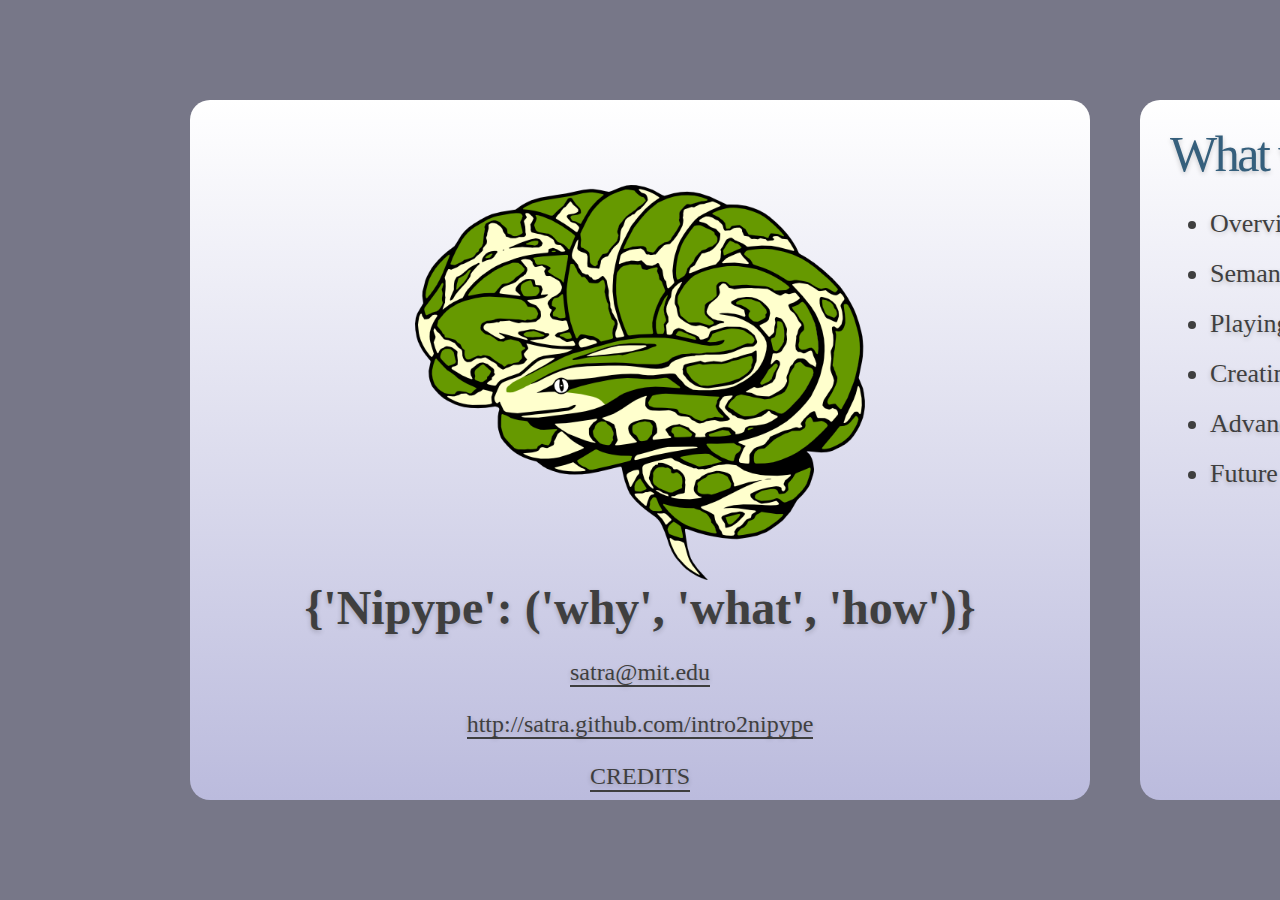
==== commit 5deb4cac: "fix: markup" ====
--- a/slides.html
+++ b/slides.html
@@ -1230,6 +1230,7 @@
 <a href="http://nipy.org/nipype" style="text-decoration:none;border-bottom:0px;">
 {'Nipype': ('why', 'what', 'how')}
 </a></b><p><a class="reference external" href="mailto:satra&#64;mit.edu">satra&#64;mit.edu</a></p>
+<p><a class="reference external" href="http://satra.github.com/intro2nipype">http://satra.github.com/intro2nipype</a></p>
 <p><a class="reference external" href="https://github.com/nipy/nipype/blob/master/THANKS">CREDITS</a></p>
 </center>
 </span></section>
@@ -1248,7 +1249,7 @@
             </aside>
             
             <aside class="page_number">
-              1/53
+              1/61
             </aside>
           </footer>
         </div>
@@ -1263,11 +1264,12 @@
             
             
             <section><ul class="simple">
-<li>overview of Nipype</li>
-<li>semantics of Nipype</li>
-<li>playing with interfaces</li>
-<li>creating workflows</li>
-<li>writing functions</li>
+<li>Overview of Nipype</li>
+<li>Semantics of Nipype</li>
+<li>Playing with interfaces</li>
+<li>Creating workflows</li>
+<li>Advanced features</li>
+<li>Future directions</li>
 </ul></section>
             
           </div>
@@ -1284,7 +1286,7 @@
             </aside>
             
             <aside class="page_number">
-              2/53
+              2/61
             </aside>
           </footer>
         </div>
@@ -1312,7 +1314,7 @@
             </aside>
             
             <aside class="page_number">
-              3/53
+              3/61
             </aside>
           </footer>
         </div>
@@ -1340,7 +1342,7 @@
             </aside>
             
             <aside class="page_number">
-              4/53
+              4/61
             </aside>
           </footer>
         </div>
@@ -1354,7 +1356,7 @@
             <header><h2>Brain imaging: the process</h2></header>
             
             
-            <section><p>From design to databases <a class="footnote-reference" href="#id2" id="id1">[1]</a></p>
+            <section><p>From design to databases <a class="footnote-reference" href="#id4" id="id1">[1]</a></p>
 <img alt="images/EDC.png" src="[data-uri]